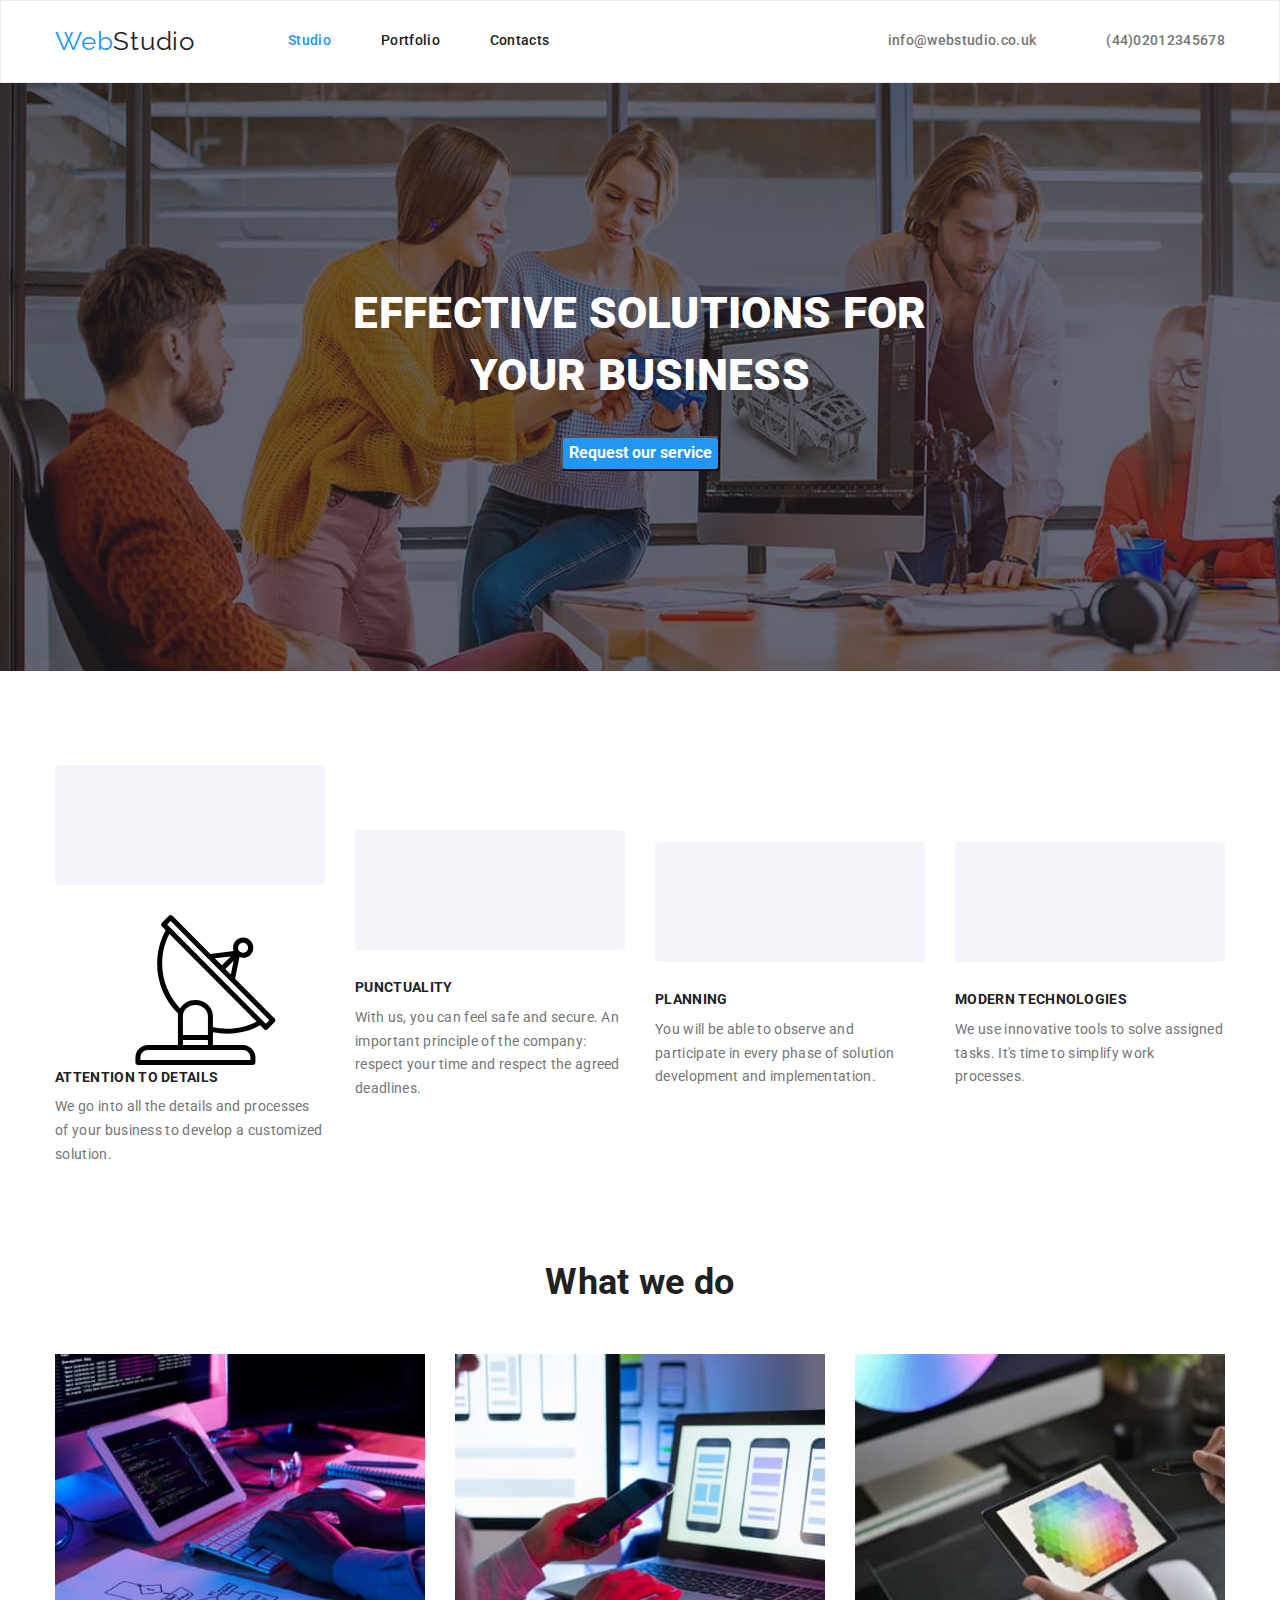
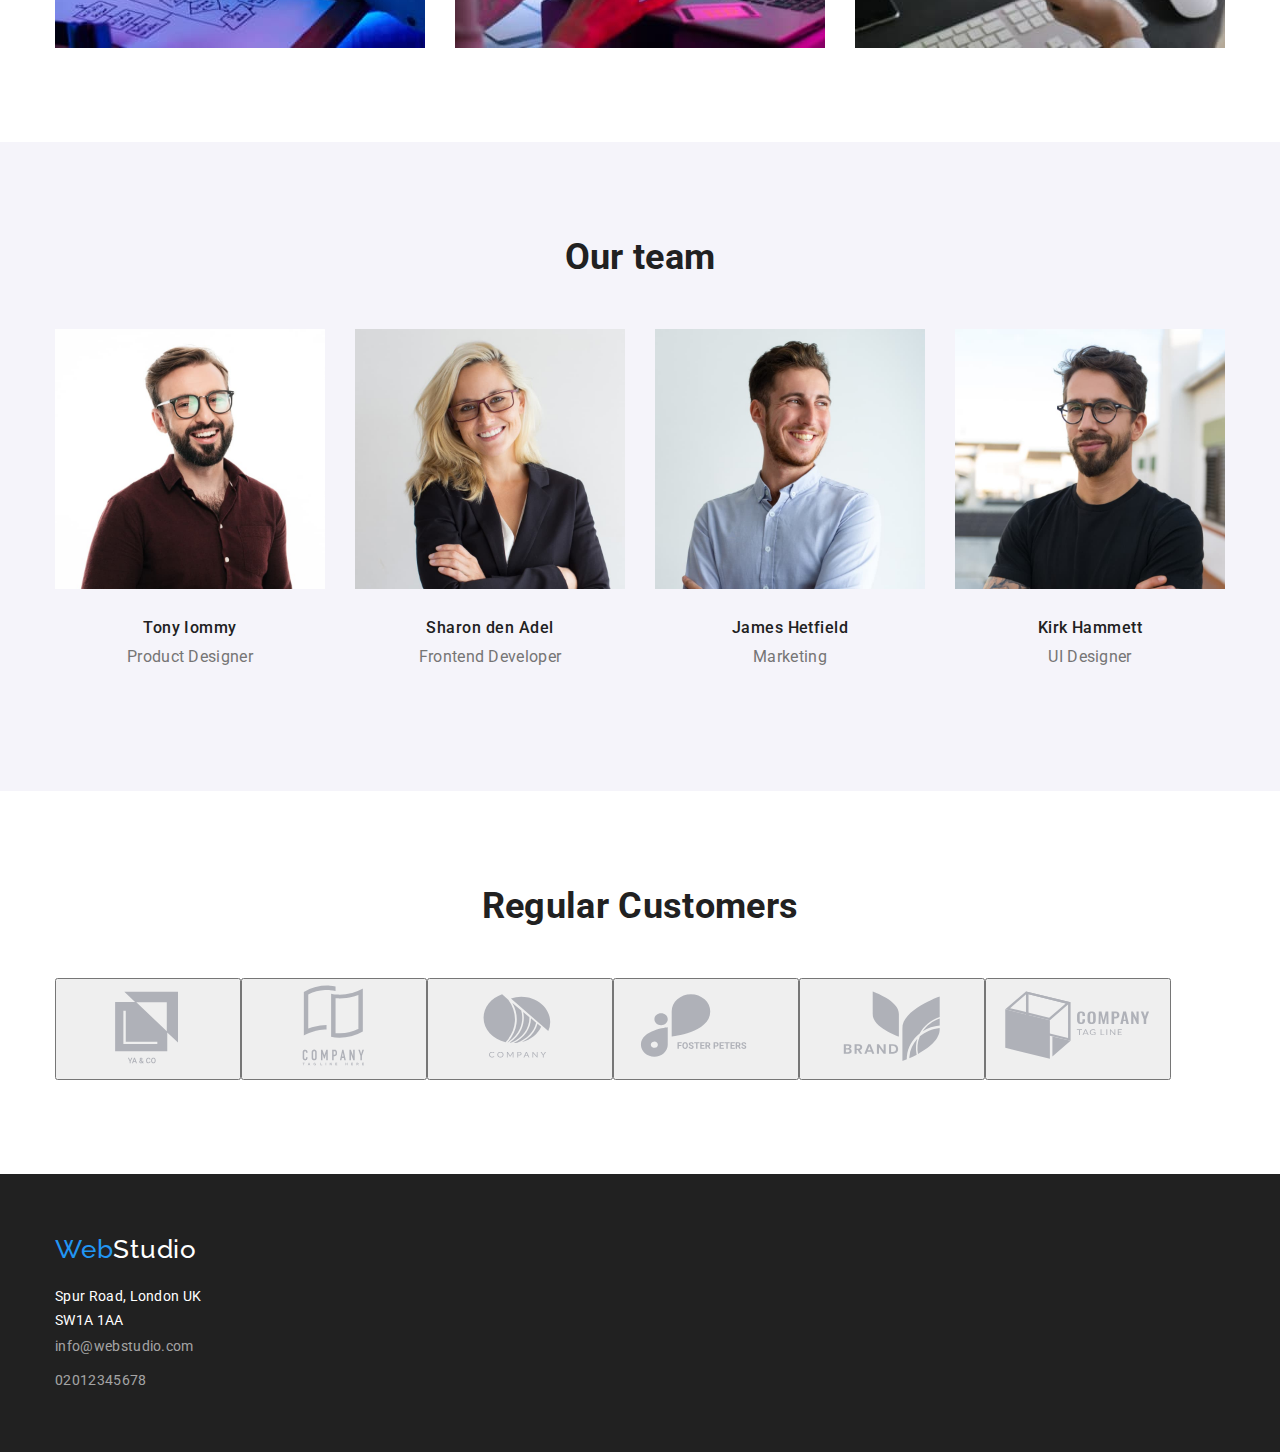
==== index.html @ 14a025af "Element Background" ====
<!DOCTYPE html>
<html lang="en">
  <head>
    <meta charset="UTF-8" />
    <meta http-equiv="X-UA-Compatible" content="IE=edge" />
    <meta name="viewport" content="width=device-width, initial-scale=1.0" />
    <title>WebStudio</title>
    <link rel="preconnect" href="https://fonts.googleapis.com" />
    <link rel="preconnect" href="https://fonts.gstatic.com" crossorigin />
    <link
      href="https://fonts.googleapis.com/css2?family=Raleway:wght@700&family=Roboto:wght@400;500;700;900&display=swap"
      rel="stylesheet"
    />
    <link
      rel="stylesheet"
      href="https://cdnjs.cloudflare.com/ajax/libs/modern-normalize/1.1.0/modern-normalize.min.css"
    />
    <link rel="stylesheet" href="./css/styles.css" />
  </head>
  <body>
    <header class="page-header">
      <div class="container">
        <nav class="continer main-nav">
          <a href="./index.html" class="logo"
            >Web<span class="header">Studio</span></a
          >
          <ul class="site-nav list">
            <li class="item">
              <a href="./index.html" class="link current">Studio</a>
            </li>
            <li class="item">
              <a href="./portfolio.html" class="link">Portfolio</a>
            </li>
            <li class="item"><a href="" class="link">Contacts</a></li>
          </ul>
        </nav>
        <ul class="auth-nav list">
          <li class="item">
            <a href="mailto:info@webstudio.co.uk" class="link email"
              >info@webstudio.co.uk</a
            >
          </li>
          <li class="item">
            <a href="tel:+4402012345678" class="link phone">(44)02012345678</a>
          </li>
        </ul>
      </div>
    </header>
    <main>
      <section class="hero">
        <h1 class="hero-title">EFFECTIVE SOLUTIONS FOR <br />YOUR BUSINESS</h1>
        <button class="button primary">Request our service</button>
      </section>
      <section class="section features">
        <div class="container">
          <h2 hidden class="visually-hidden section-title">Features</h2>
          <ul class="feature-list list">
            <li class="feature-item">
              <svg>
                <use href="./images/symbol-defs.svg#icon-radar"></use>
              </svg>
              <h3 class="section-title-targets">ATTENTION TO DETAILS</h3>
              <p class="text">
                We go into all the details and processes of your business to
                develop a customized solution.
              </p>
            </li>
            <li class="feature-item">
              <h3 class="section-title-targets">PUNCTUALITY</h3>
              <p class="text">
                With us, you can feel safe and secure. An important principle of
                the company: respect your time and respect the agreed deadlines.
              </p>
            </li>
            <li class="feature-item">
              <h3 class="section-title-targets">PLANNING</h3>
              <p class="text">
                You will be able to observe and participate in every phase of
                solution development and implementation.
              </p>
            </li>
            <li class="feature-item">
              <h3 class="section-title-targets">MODERN TECHNOLOGIES</h3>
              <p class="text">
                We use innovative tools to solve assigned tasks. It's time to
                simplify work processes.
              </p>
            </li>
          </ul>
        </div>
      </section>
      <section class="section section-what-we-do">
        <div class="container">
          <h2 class="section-title">What we do</h2>
          <ul class="what-we-do list">
            <li class="flex-element">
              <img src="./images/1.img.jpg" alt="1" width="370" height="294" />
            </li>
            <li class="flex-element">
              <img src="./images/2.img.jpg" alt="2" width="370" height="294" />
            </li>
            <li class="flex-element">
              <img src="./images/3.img.jpg" alt="3" width="370" height="294" />
            </li>
          </ul>
        </div>
      </section>
      <section class="section section-our-team">
        <div class="container">
          <h2 class="section-title">Our team</h2>
          <ul class="our-team list">
            <li class="flex-element">
              <img
                src="./images/Tony.jpg"
                alt="Tony Iommy"
                width="270"
                height="260"
              />
              <div class="our-team-names">
                <h3 class="section-title-team">Tony Iommy</h3>
                <p>Product Designer</p>
              </div>
            </li>
            <li class="flex-element">
              <img
                src="./images/Sharon.jpg"
                alt="Sharon den Adel"
                width="270"
                height="260"
              />
              <div class="our-team-names">
                <h3 class="section-title-team">Sharon den Adel</h3>
                <p>Frontend Developer</p>
              </div>
            </li>
            <li class="flex-element">
              <img
                src="./images/James.jpg"
                alt="James Hetfield"
                width="270"
                height="260"
              />
              <div class="our-team-names">
                <h3 class="section-title-team">James Hetfield</h3>
                <p>Marketing</p>
              </div>
            </li>
            <li class="flex-element">
              <img
                src="./images/Kirk.jpg"
                alt="Kirk Hammett"
                width="270"
                height="260"
              />
              <div class="our-team-names">
                <h3 class="section-title-team">Kirk Hammett</h3>
                <p>UI Designer</p>
              </div>
            </li>
          </ul>
        </div>
      </section>
      <section class="section section-customers">
        <div class="container">
          <h2 class="section-title">Regular Customers</h2>
          <ul class="customers list">
            <li>
              <button class="button-customer">
                <svg class="button-icon">
                  <use href="./images/sprite.svg#icon-Logo1-1"></use>
                </svg>
              </button>
            </li>
            <li>
              <button class="button-customer">
                <svg class="button-icon">
                  <use href="./images/sprite.svg#icon-Logo2-1"></use>
                </svg>
              </button>
            </li>
            <li>
              <button class="button-customer">
                <svg class="button-icon">
                  <use href="./images/sprite.svg#icon-Logo3-1"></use>
                </svg>
              </button>
            </li>
            <li>
              <button class="button-customer">
                <svg class="button-icon">
                  <use href="./images/sprite.svg#icon-Logo4-1"></use>
                </svg>
              </button>
            </li>
            <li>
              <button class="button-customer">
                <svg class="button-icon">
                  <use href="./images/sprite.svg#icon-Logo5-1"></use>
                </svg>
              </button>
            </li>
            <li>
              <button class="button-customer">
                <svg class="button-icon">
                  <use href="./images/sprite.svg#icon-Logo6-1"></use>
                </svg>
              </button>
            </li>
          </ul>
        </div>
      </section>
    </main>
    <footer class="footer">
      <div class="container">
        <a href="./index.html " class="logo"
          >Web<span class="footer-span">Studio</span></a
        >
        <address>
          <p class="footer-text">
            Spur Road, London UK <br />
            SW1A 1AA
          </p>
          <ul class="list">
            <li class="footer-link">
              <a href="mail:info@webstudio.com" class="link"
                >info@webstudio.com</a
              >
            </li>
            <li class="footer-link">
              <a href="tel:+4402012345678" class="link">02012345678</a>
            </li>
          </ul>
        </address>
      </div>
    </footer>
  </body>
</html>
---- css/styles.css ----
/* p color #757575
h color #212121
background: #E5E5E5
white #FFFFFF
blue #2196F3
button color #F5F4FA */ 

:root{
--primary-text-color: #757575;
--section-title-colot: #212121;
--accent-color: #2196F3;
--accent-white-color: #FFFFFF;
}
body {
    background-color: var(--accent-white-color);
    color: var(--primary-text-color);
    
    font-family: Roboto, sans-serif;
    font-size: 16px;
    line-height: 1.18;
    letter-spacing: 0.02em;
}

.list {
    padding: 0;
    margin: 0;
    list-style: none;
}

.container {
    margin-left: auto;
    margin-right: auto;
    padding-left: 15px;
    padding-right: 15px;
    width: 1200px;
}
/*reset*/

h1,
h2,
h3,
p {
    margin: 0px;
}
img {
    display: block;
}

.page-header> .container {
    display: flex;
    align-items: center;
}

    .logo {
    color: var(--accent-color);
    font-family: Raleway, cursive;
    font-size: 26px;
    line-height: 1.19;
    letter-spacing: 0.03em;
    text-decoration: none;
}
.logo .header {
    color: var(--section-title-colot);
        font-family: Raleway, cursive;
        font-size: 26px;
        line-height: 1.19;
        letter-spacing: 0.03em;
        text-decoration: none;
}
.logo .footer {
    color: var(--accent-white-color);
        font-family: Raleway, cursive;
        font-size: 26px;
        line-height: 1.19;
        letter-spacing: 0.03em;
        text-decoration: none;
}
.logo .header:hover,
.logo .header:focus {
    color: var(--accent-color);
 }   
.logo .footer:hover,
.logo .footer:focus {
    color: var(--accent-color);
}

.page-header {
    color: var(--section-title-colot);
    padding-top: 25px;
    padding-bottom: 25px;
    border: 1px solid #ECECEC;
}

.main-nav {
    display: flex;
    align-items: center;
}

/*site-nav*/

.site-nav {
    display: flex;
    margin-left: 93px;
    align-self: center;
}

.link {
    text-decoration: none;
    color: currentColor;
}

.site-nav .item:not(:last-child) {
    margin-right: 50px;
}
.site-nav .link {
    display: block;
    flex-wrap: nowrap;

   color: var(--section-title-colot);
   font-weight: 500;
   font-size: 14px;
   line-height: 1.14;
   text-decoration: none;
}
.site-nav .link:hover,
.site-nav .link:focus {
    color: var(--accent-color);
}
.site-nav .link.current {
    color: var(--accent-color);
    font-weight: 500;
    font-size: 14px;
    line-height: 1.14;
    text-decoration: none;
}
.auth-nav {
    display: flex;
    margin-left: auto;
}
.auth-nav .link{
    display: flex;
    
    color: var(--primary-text-color);
    font-weight: 500;
    font-size: 14px;
    line-height: 1.14;
    text-decoration: none;
}
.auth-nav .item + .item{
    margin-left: 50px;
}
.auth-nav .link:hover,
.auth-nav .link:focus {
    color: var(--accent-color);
}

.email::before {
    content: "";
    width: 16px;
    height: 12px;
    margin-right: 10px;
    background-image: url(../images/envelope\ \(hover\).svg);
}

.phone::before {
    content: "";
    width: 10px;
    height: 16px;
    margin-right: 10px;
    background-image: url(../images/Vector.svg);
}

/*Hero*/
.hero {
    padding-top: 200px;
    padding-bottom: 200px;

    text-align: center;
    color: var(--accent-white-color);
    background-color: var(--section-title-colot);
    text-align: center;

    background-image: linear-gradient(rgba(47, 48, 58, 0.4),
            rgba(47, 48, 58, 0.4)),
        url("../images/hero-bg.jpg");
}

.hero-title {
    padding-bottom: 0px;
    margin-top: 0px;
    margin-bottom: 30px;
    
    font-weight: 900;
    font-size: 44px;
    line-height: 1.4;
}
.text {
    margin-top: 0px;

    font-style: normal;
    font-weight: 400;
    font-size: 14px;
    line-height: 1.7;
}

/*section*/
.visually-hidden {
    position: absolute;
    width: 1px;
    height: 1px;
    margin: -1px;
    border: 0;
    padding: 0;

    white-space: nowrap;
    clip-path: inset(100%);
    clip: rect(0 0 0 0);
    overflow: hidden;
}
.section .features {
    padding-top: 94px 0px;
}
.section-title {
    margin-bottom: 50px;
    text-align: center;

    color:var(--section-title-colot);
    font-weight: 700;
    font-size: 36px;
    line-height: 1.2;
}
.section-our-team {
    padding-top: 94px;
    padding-bottom: 94px;
    background: #F5F4FA;
}
.feature-list {
    display: flex;
    align-items: center;
    padding-top: 94px;
    padding-bottom: 94px;
    gap: 30px;
}
.feature-item {
    width: 270px;
}
.feature-item::before {
    display: block;
    content: "";
    height: 120px;
    border-radius: 4px;
    margin-bottom: 30px;
    background: #F5F4FA;
    background-size: contain;
    background-repeat: no-repeat;
    background-position: center;
}
.section-what-we-do {
    padding-bottom: 94px;
}
.what-we-do {
    display: flex;
    justify-content: center;
    margin: -15px;
}
.our-team {
    display: flex;
    justify-content: center;
    margin: -15px;
}
.our-team-names {
    padding-top: 30px;
    padding-bottom: 30px;
    text-align: center;
}

.button {
    border-radius: 4px;
    display: inline-block;

    color: var(--section-title-colot);
    background-color: var(--accent-white-color);
    font-weight: 700;
    font-size: 36px;
    line-height: 1.16;
    text-align: center;
    
}
.button.primary {
    color: var(--accent-white-color);
    background-color: var(--accent-color);
    font-weight: 700;
    font-size: 16px;
    line-height: 1.8;
    text-align: center;
    font-family: inherit;

}
.button.secondary {
    margin-right: 8px;
    padding: 2px 26px;
   
    color: var(--section-title-colot);
    background-color: var(--accent-white-color);
    font-family: inherit;
    font-weight: 500;
    font-size: 16px;
    line-height: 1.5;
    text-align: center;
}
.section-customers {
    margin-top: 94px;
    padding-bottom: 94px;
}
.customers {
    display: flex; 
    border-radius: 4px; 
}
.button-customers {
    padding: 0px;
    border: 1px solid #AFB1B8;
    border-radius: 4px;
}
.button-icon {
    width: 170px;
    height: 92px;
}
.section-works {
    margin-bottom: 94px;
}
.section-title-targets {
    margin-top: 0px;
    margin-bottom: 9.41px;

    color: var(--section-title-colot);
    font-weight: 700;
    font-size: 14px;
    line-height: 1.14;
    }
.section-title-team {
    margin-bottom:10px;
    color: var(--section-title-colot);
    font-weight: 500;
    font-size: 16px;
    line-height: 1.18;
    letter-spacing: 0.03em;
}
.section-title-team p {
    margin-top: 10px;
    margin-bottom: 30px;

}
.section-title-portfolio {
    color: var(--section-title-colot);
    font-weight: 700;
    font-size: 18px;
    line-height: 2;
}

.section-portfolio {
    padding-top: 94px;
    padding-bottom: 94px;
}
.portfolio-nav {
    display: flex;
    justify-content: center;
    margin-bottom: 50px;
}
.portfolio-nav .list {
    margin-bottom: 50px;
}
.portfolio-works {
    display: flex;
    flex-wrap: wrap;
}
.portfolio-text {
    padding: 20px 26px;
    border-right: 1px;
    border-bottom: 1px;
    border-left: 1px;
}
.flex-element {
   margin: 15px;}

.portfolio-works {
    margin: -15px;
}

.footer {
   padding-top: 60px;
   padding-bottom: 60px;
    background-color: var(--section-title-colot);
    font-weight: 500;
    font-size: 14px;
    line-height: 1.7;
    text-decoration: none;
}
.footer .logo {
    display: block;
    margin-bottom: 20px;
}
.footer .link {
    color: rgba(255, 255, 255, 0.6);;
    text-decoration: none;
}
.footer .link:hover,
.footer .link:focus {
    color: var(--accent-color);
}
.footer-span {
    color: var(--accent-white-color);
}
.footer-text {
    margin-bottom: 2px;
    color: var(--accent-white-color);
    font-style: normal;
    font-weight: 400;
    font-size: 14px;
    line-height: 1.7;
    text-decoration: none;
}
.footer address {
    color: rgba(255, 255, 255, 0.6);
    font-style: normal;
    font-weight: 400;
    font-size: 14px;
    line-height: 1.7;
    text-decoration: none;
}
.footer-link:not(:last-child) {
padding-bottom: 10px;
}
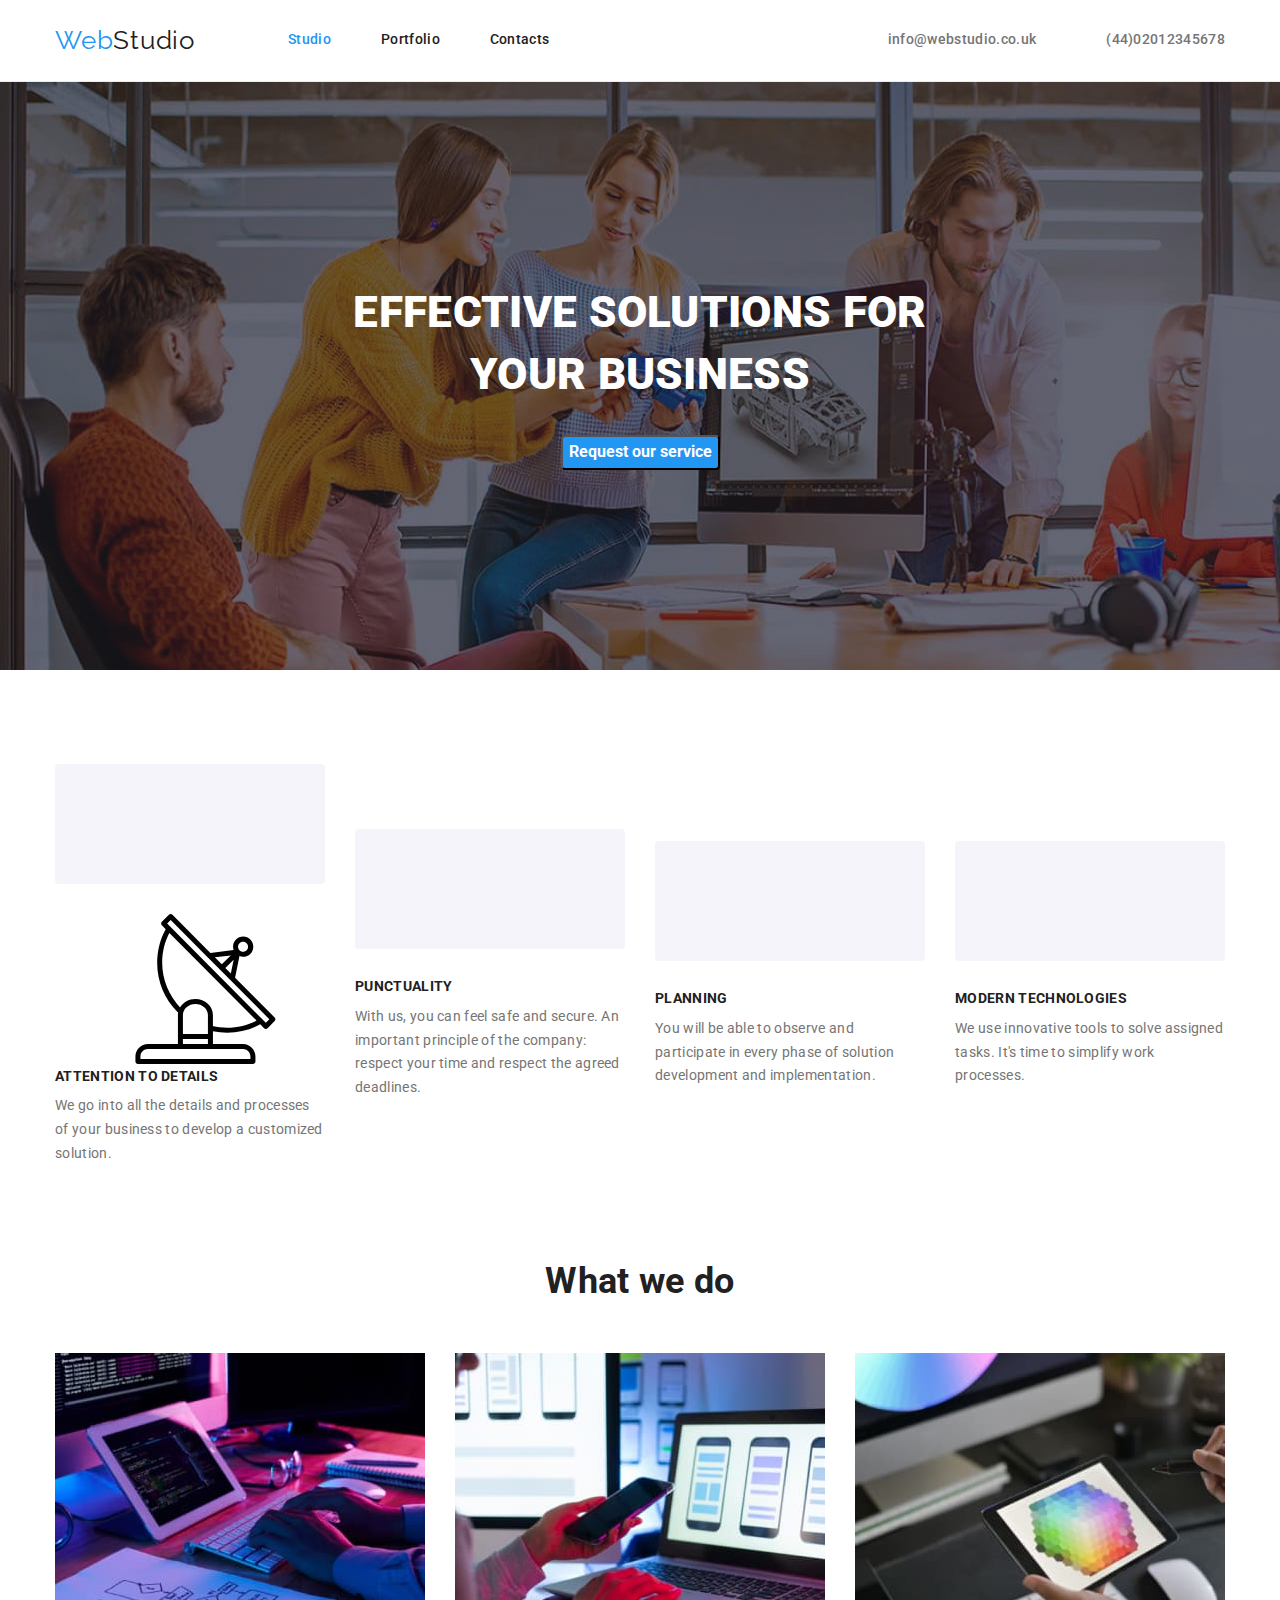
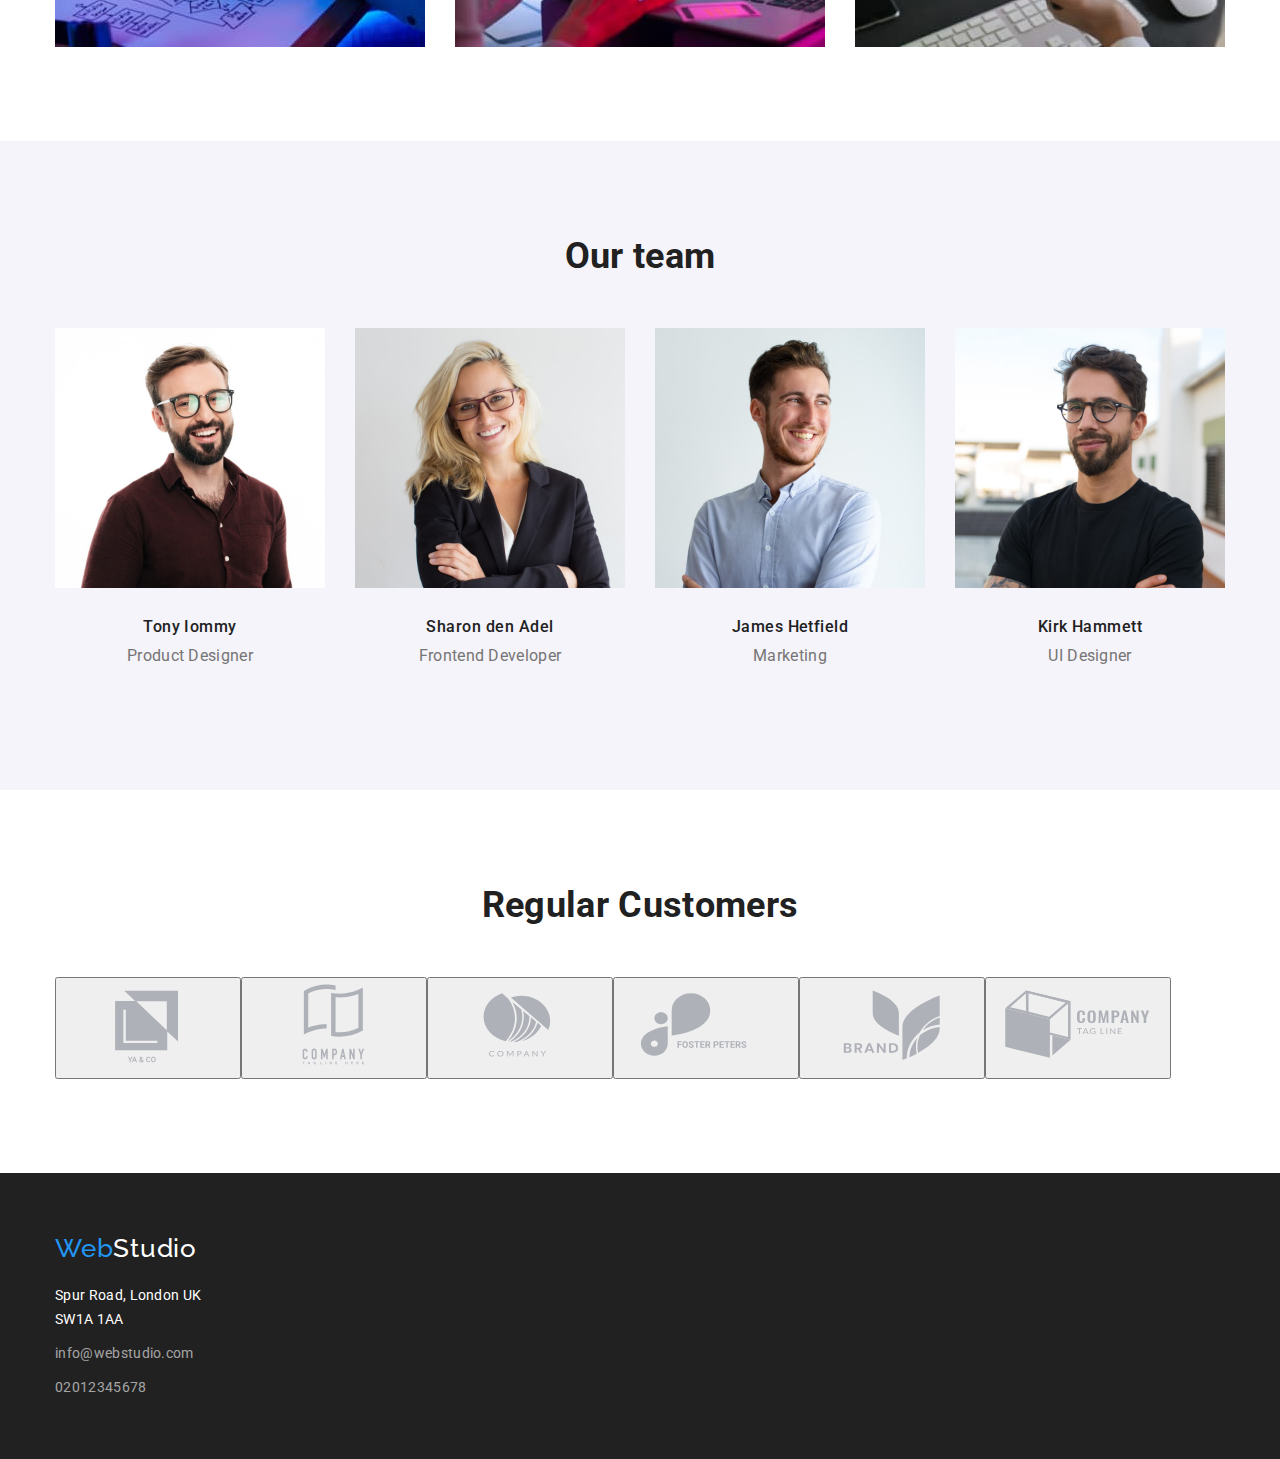
==== commit 34ca0dfc: "update" ====
--- a/index.html
+++ b/index.html
@@ -51,7 +51,7 @@
         <h1 class="hero-title">EFFECTIVE SOLUTIONS FOR <br />YOUR BUSINESS</h1>
         <button class="button primary">Request our service</button>
       </section>
-      <section class="section features">
+      <section class="section section-features">
         <div class="container">
           <h2 hidden class="visually-hidden section-title">Features</h2>
           <ul class="feature-list list">
--- a/css/styles.css
+++ b/css/styles.css
@@ -88,7 +88,7 @@
     color: var(--section-title-colot);
     padding-top: 25px;
     padding-bottom: 25px;
-    border: 1px solid #ECECEC;
+    border-bottom: 1px solid #ECECEC;
 }
 
 .main-nav {
@@ -217,8 +217,9 @@
     clip: rect(0 0 0 0);
     overflow: hidden;
 }
-.section .features {
-    padding-top: 94px 0px;
+.section-features {
+    padding-top: 94px;
+    padding-bottom: 94px;
 }
 .section-title {
     margin-bottom: 50px;
@@ -237,8 +238,6 @@
 .feature-list {
     display: flex;
     align-items: center;
-    padding-top: 94px;
-    padding-bottom: 94px;
     gap: 30px;
 }
 .feature-item {
@@ -297,17 +296,19 @@
 
 }
 .button.secondary {
-    margin-right: 8px;
     padding: 2px 26px;
-   
     color: var(--section-title-colot);
     background-color: var(--accent-white-color);
+    border-radius: 4px;
     font-family: inherit;
     font-weight: 500;
     font-size: 16px;
     line-height: 1.5;
     text-align: center;
 }
+.portfolio-buttins {
+    margin-right: 8px;
+}
 .section-customers {
     margin-top: 94px;
     padding-bottom: 94px;
@@ -351,6 +352,7 @@
 
 }
 .section-title-portfolio {
+    margin-bottom: 4px;
     color: var(--section-title-colot);
     font-weight: 700;
     font-size: 18px;
@@ -375,9 +377,9 @@
 }
 .portfolio-text {
     padding: 20px 26px;
-    border-right: 1px;
-    border-bottom: 1px;
-    border-left: 1px;
+    border-right: 1px solid #EEEEEE;
+    border-bottom: 1px solid #EEEEEE;
+    border-left: 1px solid #EEEEEE;
 }
 .flex-element {
    margin: 15px;}
@@ -411,7 +413,7 @@
     color: var(--accent-white-color);
 }
 .footer-text {
-    margin-bottom: 2px;
+    margin-bottom: 10px;
     color: var(--accent-white-color);
     font-style: normal;
     font-weight: 400;
@@ -428,5 +430,5 @@
     text-decoration: none;
 }
 .footer-link:not(:last-child) {
-padding-bottom: 10px;
+margin-bottom: 10px;
 }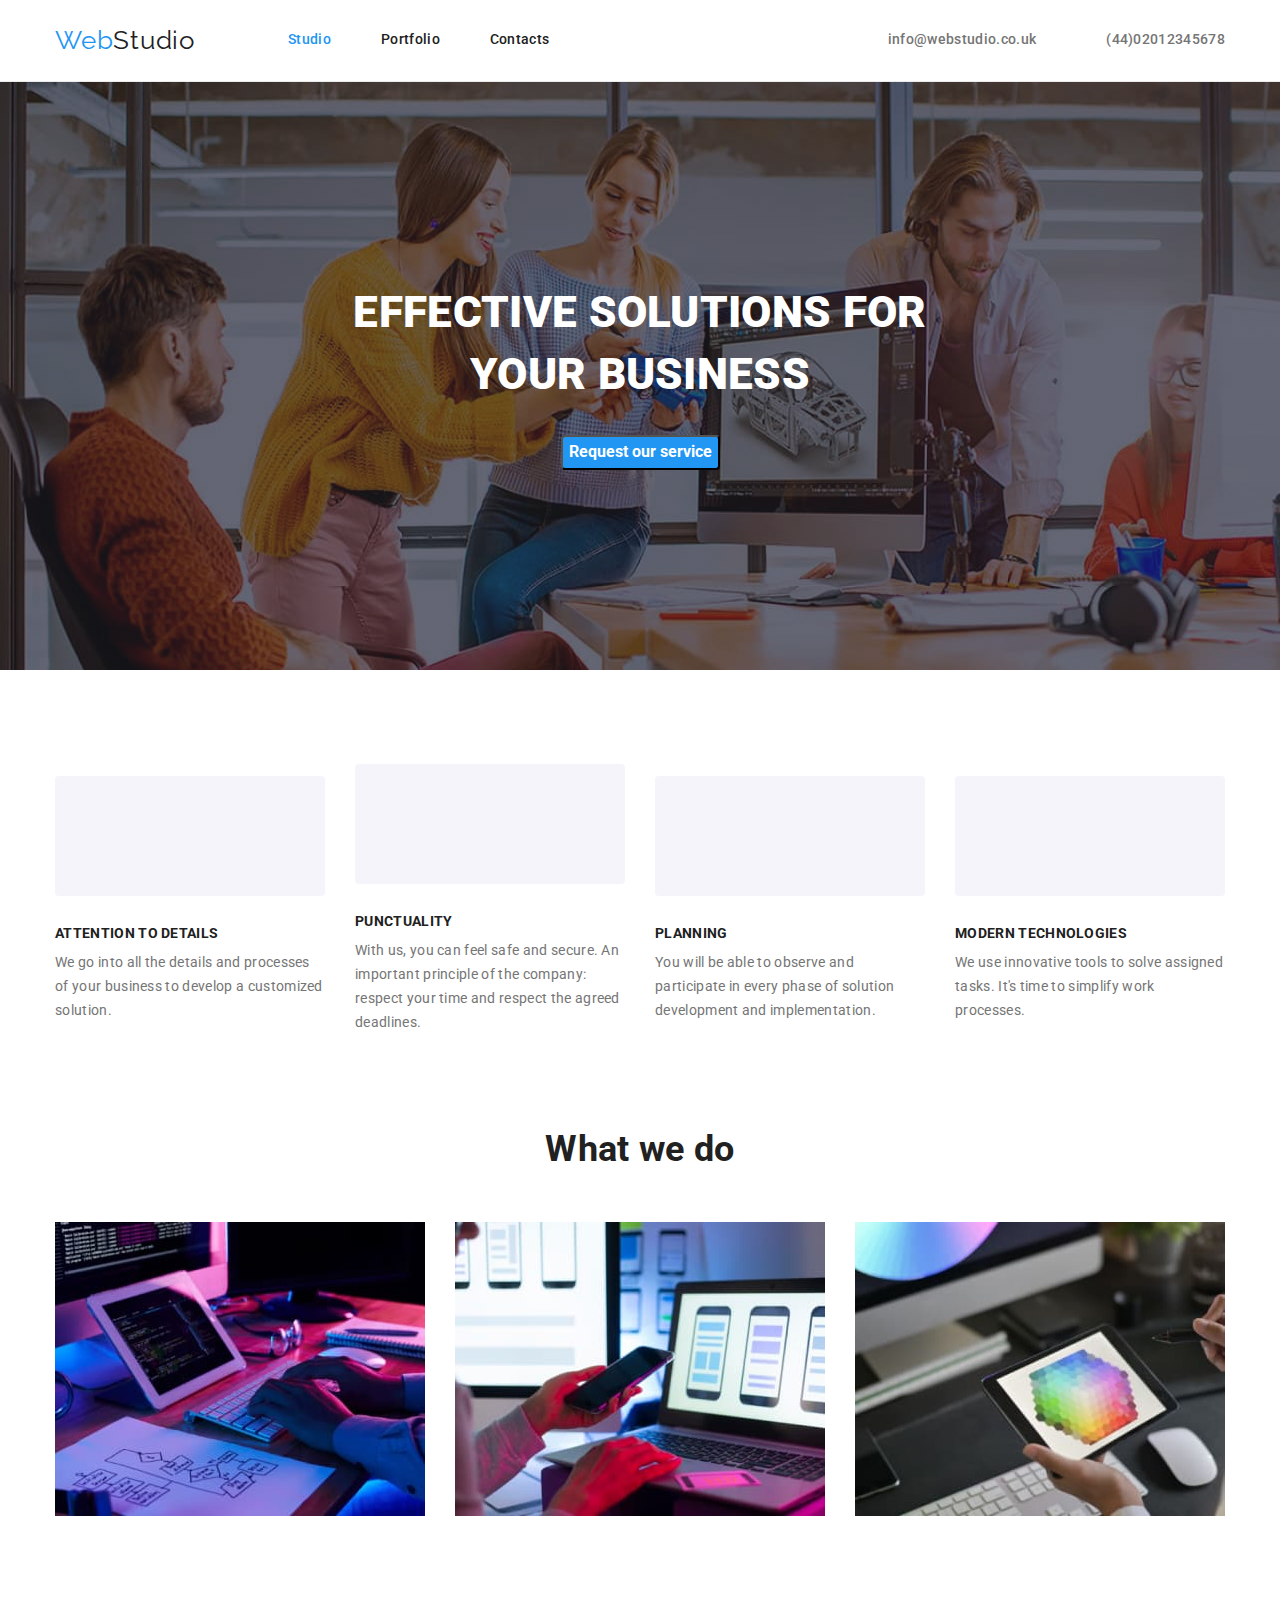
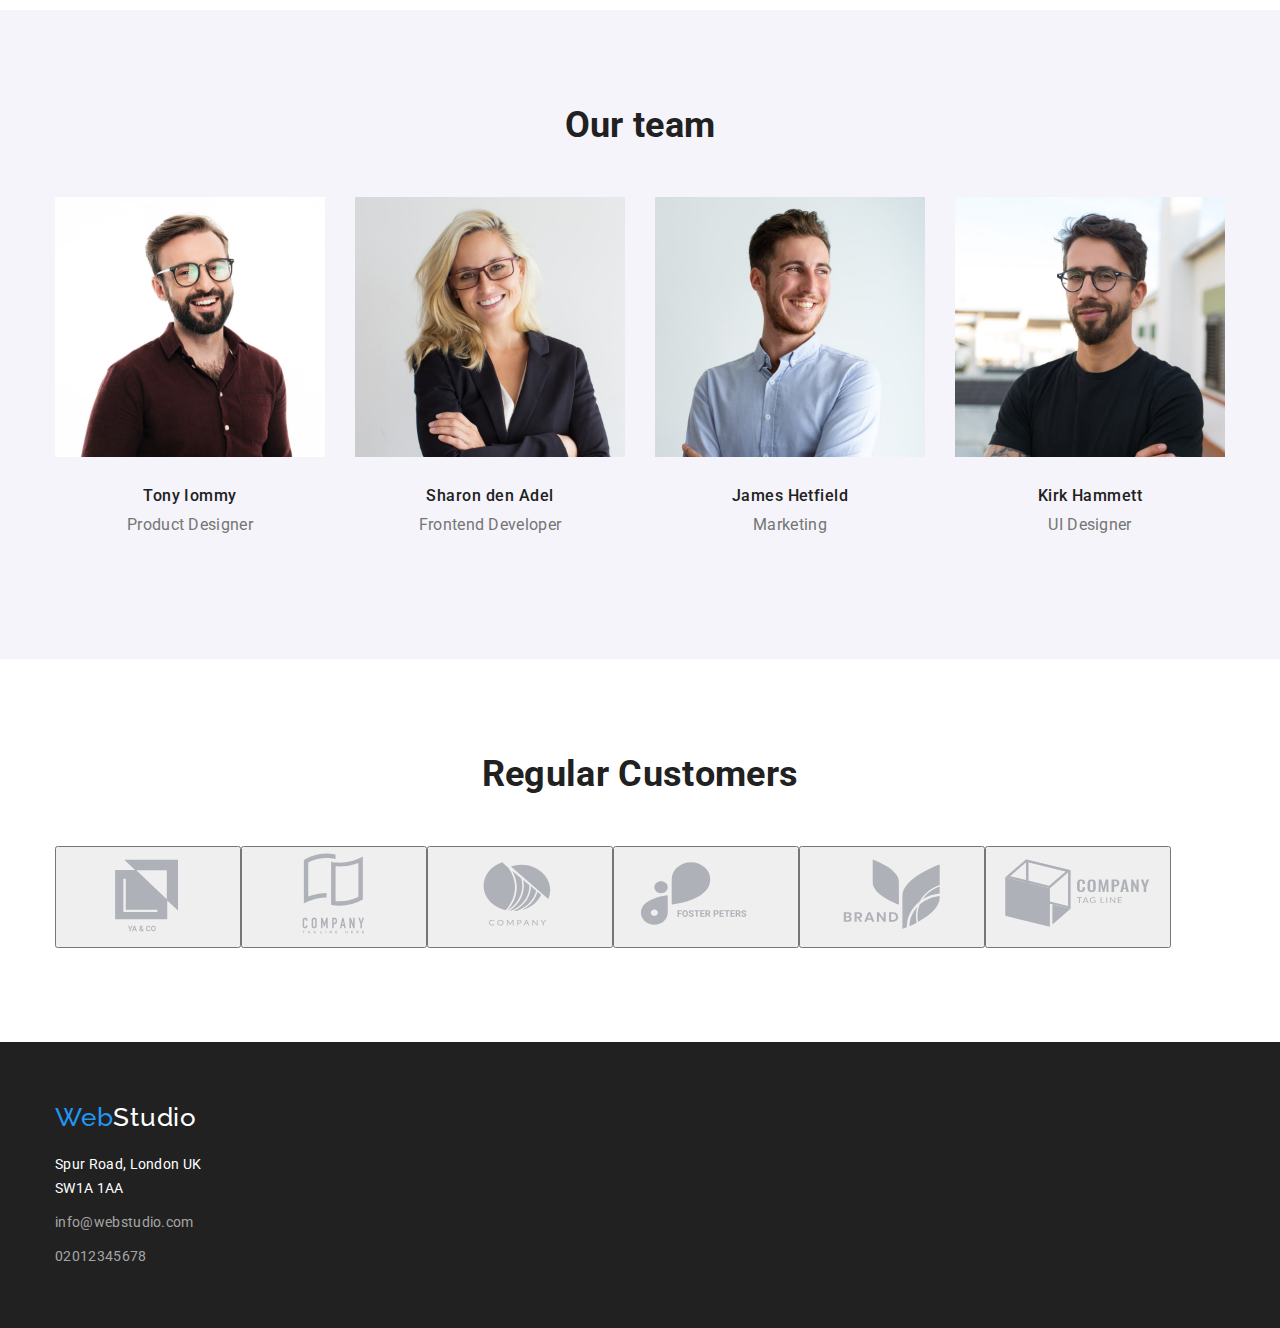
==== commit 7bfd9caf: "update" ====
--- a/index.html
+++ b/index.html
@@ -56,9 +56,6 @@
           <h2 hidden class="visually-hidden section-title">Features</h2>
           <ul class="feature-list list">
             <li class="feature-item">
-              <svg>
-                <use href="./images/symbol-defs.svg#icon-radar"></use>
-              </svg>
               <h3 class="section-title-targets">ATTENTION TO DETAILS</h3>
               <p class="text">
                 We go into all the details and processes of your business to
--- a/css/styles.css
+++ b/css/styles.css
@@ -306,7 +306,7 @@
     line-height: 1.5;
     text-align: center;
 }
-.portfolio-buttins {
+.portfolio-buttons {
     margin-right: 8px;
 }
 .section-customers {
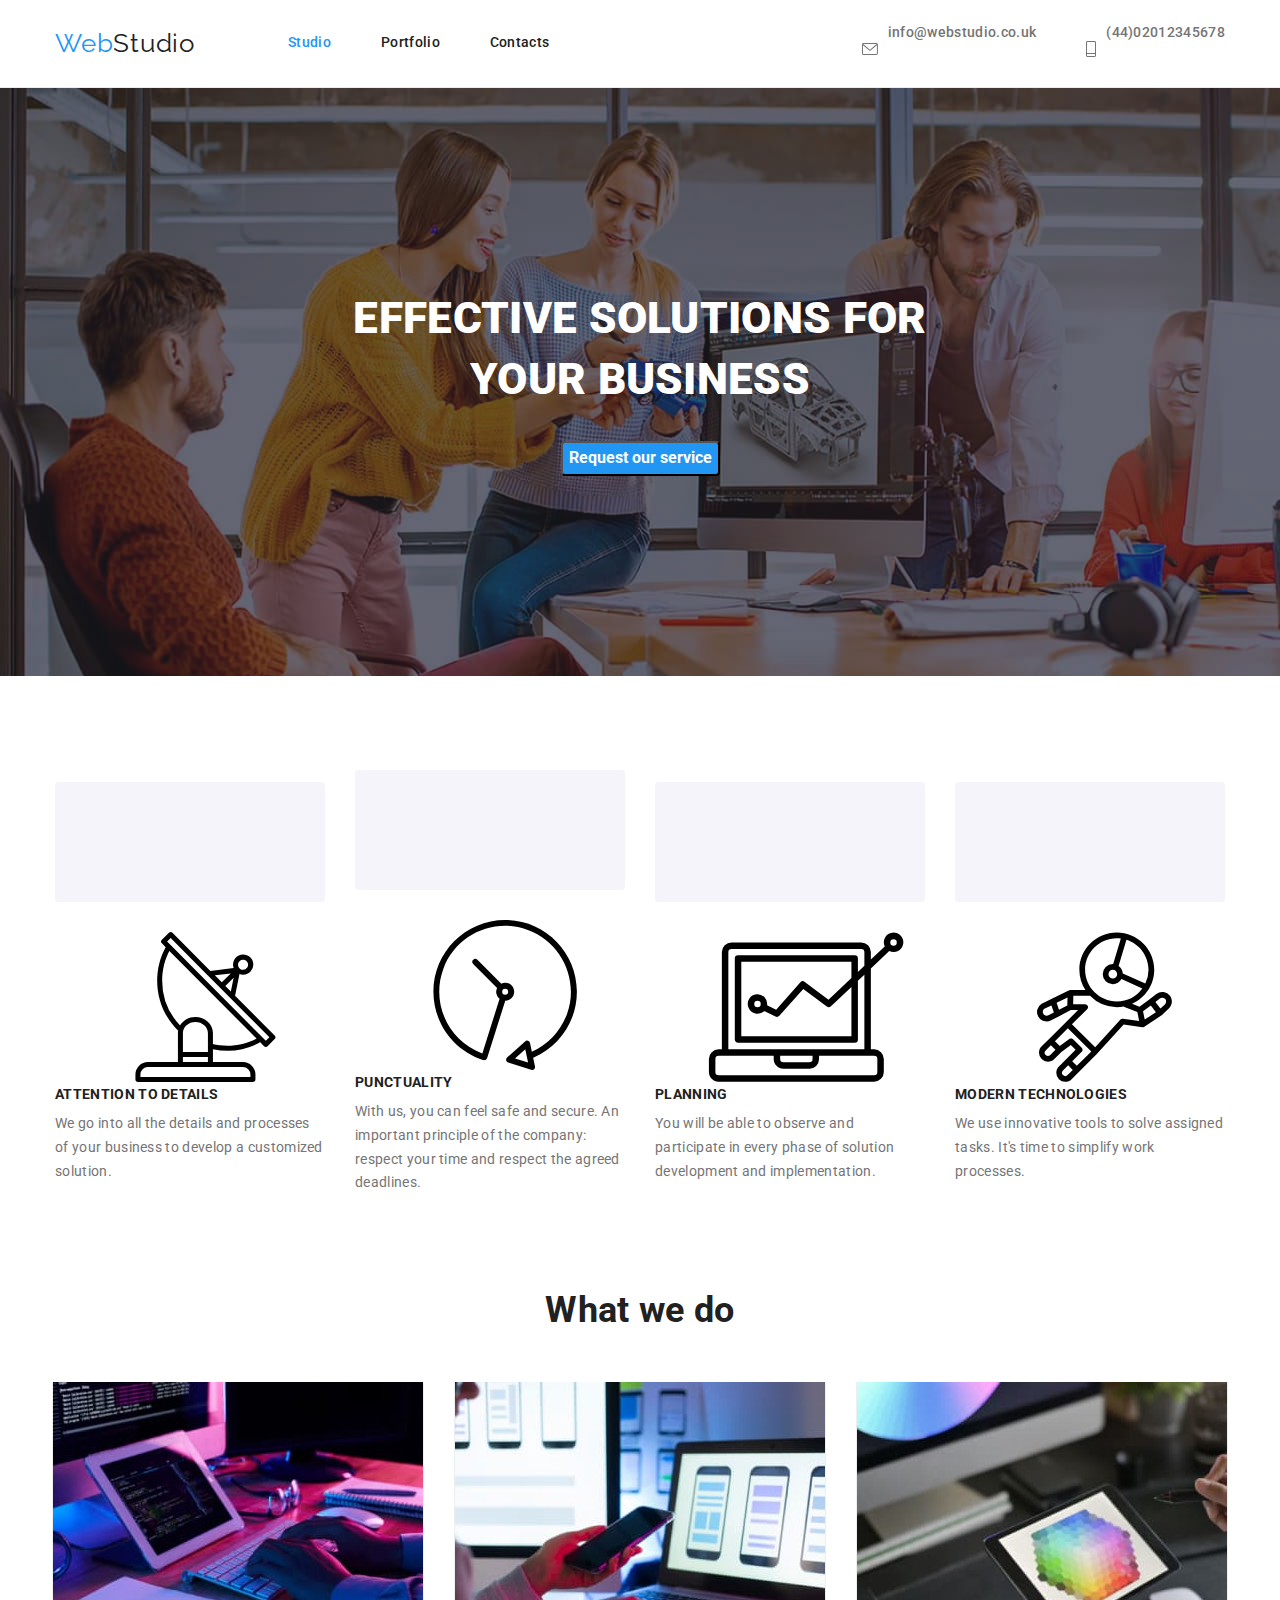
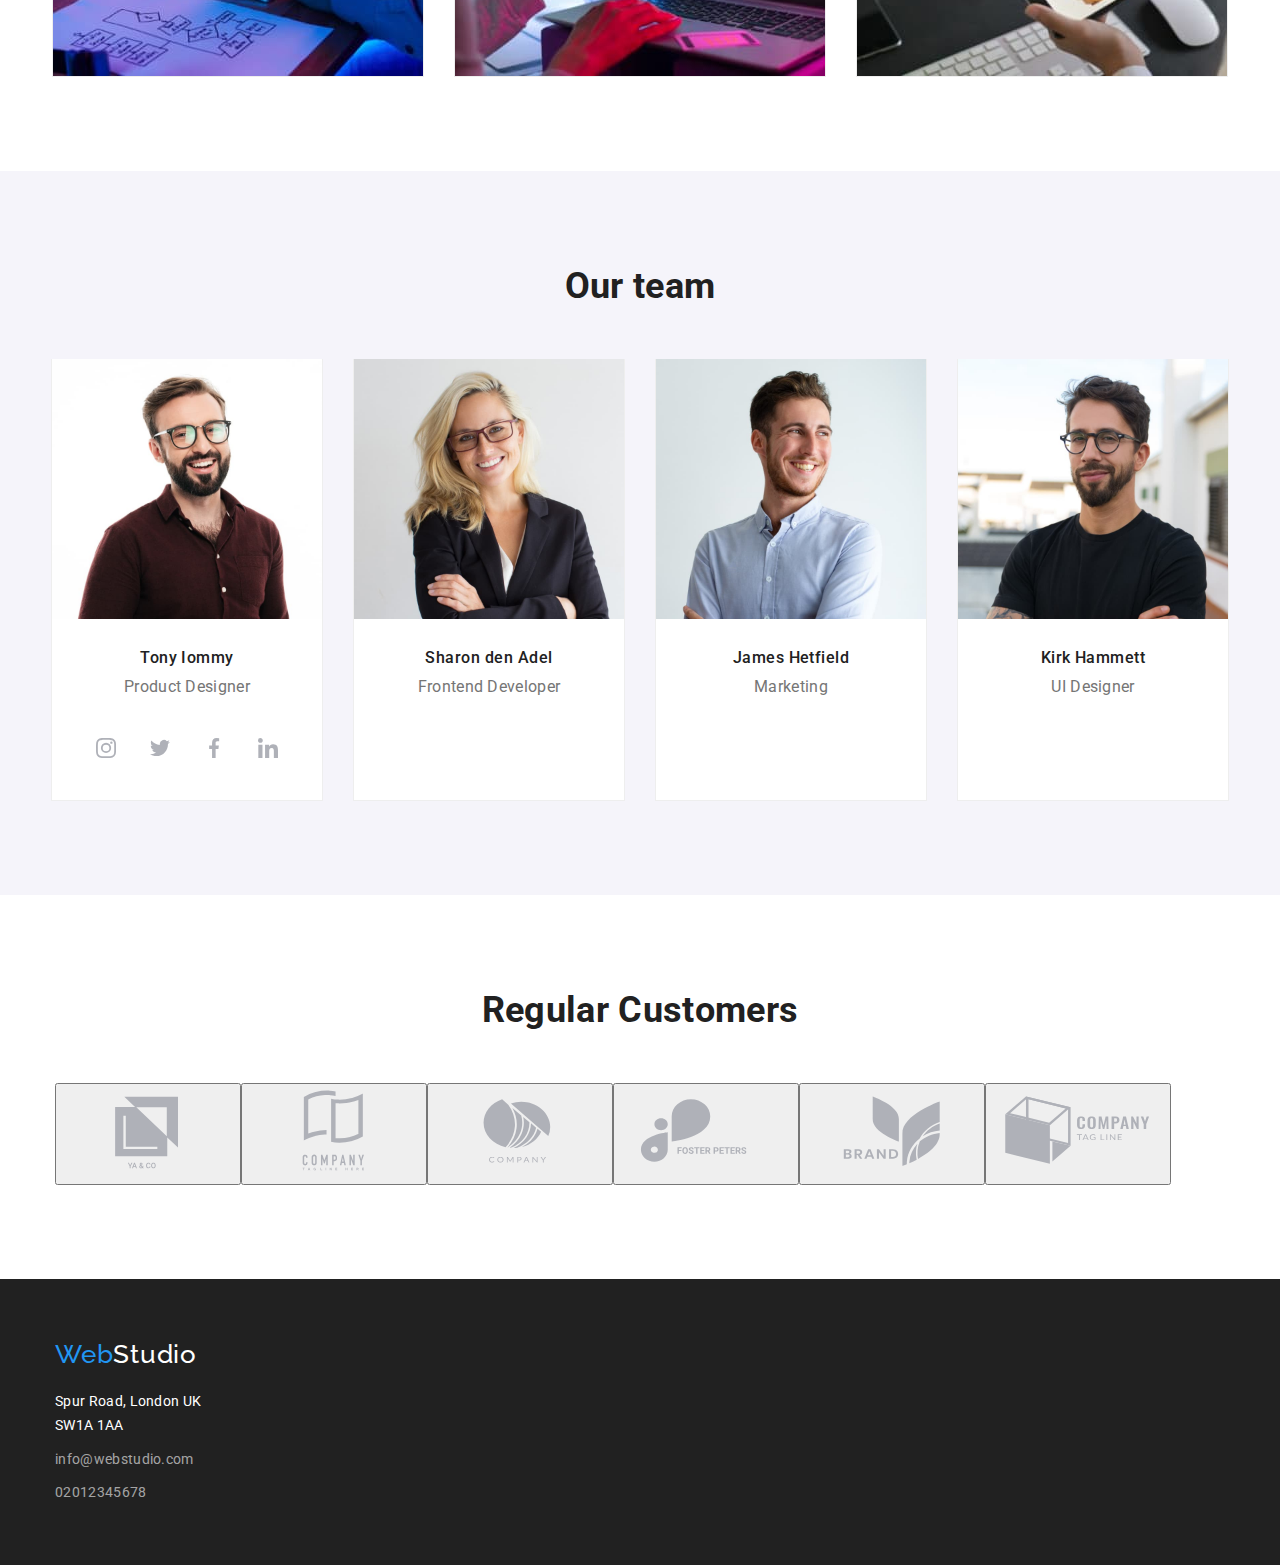
==== commit 4047860b: "SVG update" ====
--- a/index.html
+++ b/index.html
@@ -39,9 +39,15 @@
             <a href="mailto:info@webstudio.co.uk" class="link email"
               >info@webstudio.co.uk</a
             >
+            <svg class="socials-icom" width="16" height="12">
+              <use href="./images/icons.svg#icon-envelope-1"></use>
+            </svg>
           </li>
           <li class="item">
             <a href="tel:+4402012345678" class="link phone">(44)02012345678</a>
+            <svg class="socials-icon" width="10" height="16">
+              <use href="./images/icons.svg#icon-Phone-1"></use>
+            </svg>
           </li>
         </ul>
       </div>
@@ -56,6 +62,11 @@
           <h2 hidden class="visually-hidden section-title">Features</h2>
           <ul class="feature-list list">
             <li class="feature-item">
+              <div>
+                <svg>
+                  <use href="./images/icons.svg#icon-Radar-1"></use>
+                </svg>
+              </div>
               <h3 class="section-title-targets">ATTENTION TO DETAILS</h3>
               <p class="text">
                 We go into all the details and processes of your business to
@@ -63,6 +74,11 @@
               </p>
             </li>
             <li class="feature-item">
+              <div>
+                <svg>
+                  <use href="./images/icons.svg#icon-Watch-1"></use>
+                </svg>
+              </div>
               <h3 class="section-title-targets">PUNCTUALITY</h3>
               <p class="text">
                 With us, you can feel safe and secure. An important principle of
@@ -70,6 +86,11 @@
               </p>
             </li>
             <li class="feature-item">
+              <div>
+                <svg>
+                  <use href="./images/icons.svg#icon-Laptop-1"></use>
+                </svg>
+              </div>
               <h3 class="section-title-targets">PLANNING</h3>
               <p class="text">
                 You will be able to observe and participate in every phase of
@@ -77,6 +98,11 @@
               </p>
             </li>
             <li class="feature-item">
+              <div>
+                <svg>
+                  <use href="./images/icons.svg#icon-Spaceman-1"></use>
+                </svg>
+              </div>
               <h3 class="section-title-targets">MODERN TECHNOLOGIES</h3>
               <p class="text">
                 We use innovative tools to solve assigned tasks. It's time to
@@ -116,6 +142,60 @@
               <div class="our-team-names">
                 <h3 class="section-title-team">Tony Iommy</h3>
                 <p>Product Designer</p>
+                <ul class="socials list">
+                  <li class="socials-item">
+                    <a
+                      class="socials-link link"
+                      href="https://instagram.com"
+                      target="_blank"
+                      rel="noopener noreferrer"
+                      aria-label="instagram"
+                    >
+                      <svg class="socials-icon" width="20" height="20">
+                        <use href="./images/icons.svg#icon-instagram-2-1"></use>
+                      </svg>
+                    </a>
+                  </li>
+                  <li class="socials-item">
+                    <a
+                      class="socials-link link"
+                      href="https://twiter.com"
+                      target="_blank"
+                      rel="noopener noreferrer"
+                      aria-label="twiter"
+                    >
+                      <svg class="socials-icon" width="20" height="20">
+                        <use href="./images/icons.svg#icon-twitter-1-1"></use>
+                      </svg>
+                    </a>
+                  </li>
+                  <li class="socials-item">
+                    <a
+                      class="socials-link link"
+                      href="https://facebook.com"
+                      target="_blank"
+                      rel="noopener noreferrer"
+                      aria-label="facebook"
+                    >
+                      <svg class="socials-icon" width="20" height="20">
+                        <use href="./images/icons.svg#icon-facebook-1-1"></use>
+                      </svg>
+                    </a>
+                  </li>
+                  <li class="socials-item">
+                    <a
+                      class="socials-link link"
+                      href="https://linkedin.com"
+                      target="_blank"
+                      rel="noopener noreferrer"
+                      aria-label="linkedin"
+                    >
+                      <svg class="socials-icon" width="20" height="20">
+                        <use href="./images/icons.svg#icon-linkedin-1-1"></use>
+                      </svg>
+                    </a>
+                  </li>
+                </ul>
               </div>
             </li>
             <li class="flex-element">
@@ -164,42 +244,42 @@
             <li>
               <button class="button-customer">
                 <svg class="button-icon">
-                  <use href="./images/sprite.svg#icon-Logo1-1"></use>
-                </svg>
-              </button>
-            </li>
-            <li>
-              <button class="button-customer">
-                <svg class="button-icon">
-                  <use href="./images/sprite.svg#icon-Logo2-1"></use>
-                </svg>
-              </button>
-            </li>
-            <li>
-              <button class="button-customer">
-                <svg class="button-icon">
-                  <use href="./images/sprite.svg#icon-Logo3-1"></use>
-                </svg>
-              </button>
-            </li>
-            <li>
-              <button class="button-customer">
-                <svg class="button-icon">
-                  <use href="./images/sprite.svg#icon-Logo4-1"></use>
-                </svg>
-              </button>
-            </li>
-            <li>
-              <button class="button-customer">
-                <svg class="button-icon">
-                  <use href="./images/sprite.svg#icon-Logo5-1"></use>
-                </svg>
-              </button>
-            </li>
-            <li>
-              <button class="button-customer">
-                <svg class="button-icon">
-                  <use href="./images/sprite.svg#icon-Logo6-1"></use>
+                  <use href="./images/icons.svg#icon-Logo1-1"></use>
+                </svg>
+              </button>
+            </li>
+            <li>
+              <button class="button-customer">
+                <svg class="button-icon">
+                  <use href="./images/icons.svg#icon-Logo2-1"></use>
+                </svg>
+              </button>
+            </li>
+            <li>
+              <button class="button-customer">
+                <svg class="button-icon">
+                  <use href="./images/icons.svg#icon-Logo3-1"></use>
+                </svg>
+              </button>
+            </li>
+            <li>
+              <button class="button-customer">
+                <svg class="button-icon">
+                  <use href="./images/icons.svg#icon-Logo4-1"></use>
+                </svg>
+              </button>
+            </li>
+            <li>
+              <button class="button-customer">
+                <svg class="button-icon">
+                  <use href="./images/icons.svg#icon-Logo5-1"></use>
+                </svg>
+              </button>
+            </li>
+            <li>
+              <button class="button-customer">
+                <svg class="button-icon">
+                  <use href="./images/icons.svg#icon-Logo6-1"></use>
                 </svg>
               </button>
             </li>
--- a/css/styles.css
+++ b/css/styles.css
@@ -169,7 +169,11 @@
     margin-right: 10px;
     background-image: url(../images/Vector.svg);
 }
-
+.contacts-link {
+    display: flex;
+    align-items: baseline;
+    
+}
 /*Hero*/
 .hero {
     padding-top: 200px;
@@ -266,13 +270,40 @@
     display: flex;
     justify-content: center;
     margin: -15px;
+    
 }
 .our-team-names {
     padding-top: 30px;
     padding-bottom: 30px;
     text-align: center;
-}
-
+    
+}
+.our-team-names p {
+    margin-bottom: 30px;
+}
+.socials {
+    display: flex;
+    justify-content:center;
+    gap: 10px;
+}
+.socials-link {
+    display: flex;
+    align-items: center;
+    justify-content: center;
+    width: 44px;
+    height: 44px;
+    color: #AFB1B8;
+    background-color: var(--accent-white-color);
+    border-radius: 50%;
+}
+.socials-icon:hover,
+.socials-icon:focus {
+    fill: var(--accent-white-color);
+    background-color: var(--accent-color);
+}
+.socials-icon{
+    color: currentColor;
+}
 .button {
     border-radius: 4px;
     display: inline-block;
@@ -382,8 +413,12 @@
     border-left: 1px solid #EEEEEE;
 }
 .flex-element {
-   margin: 15px;}
-
+   margin: 15px;
+   border-right: 1px solid #EEEEEE;
+   border-bottom: 1px solid #EEEEEE;
+   border-left: 1px solid #EEEEEE;
+   background-color: var(--accent-white-color);
+}
 .portfolio-works {
     margin: -15px;
 }
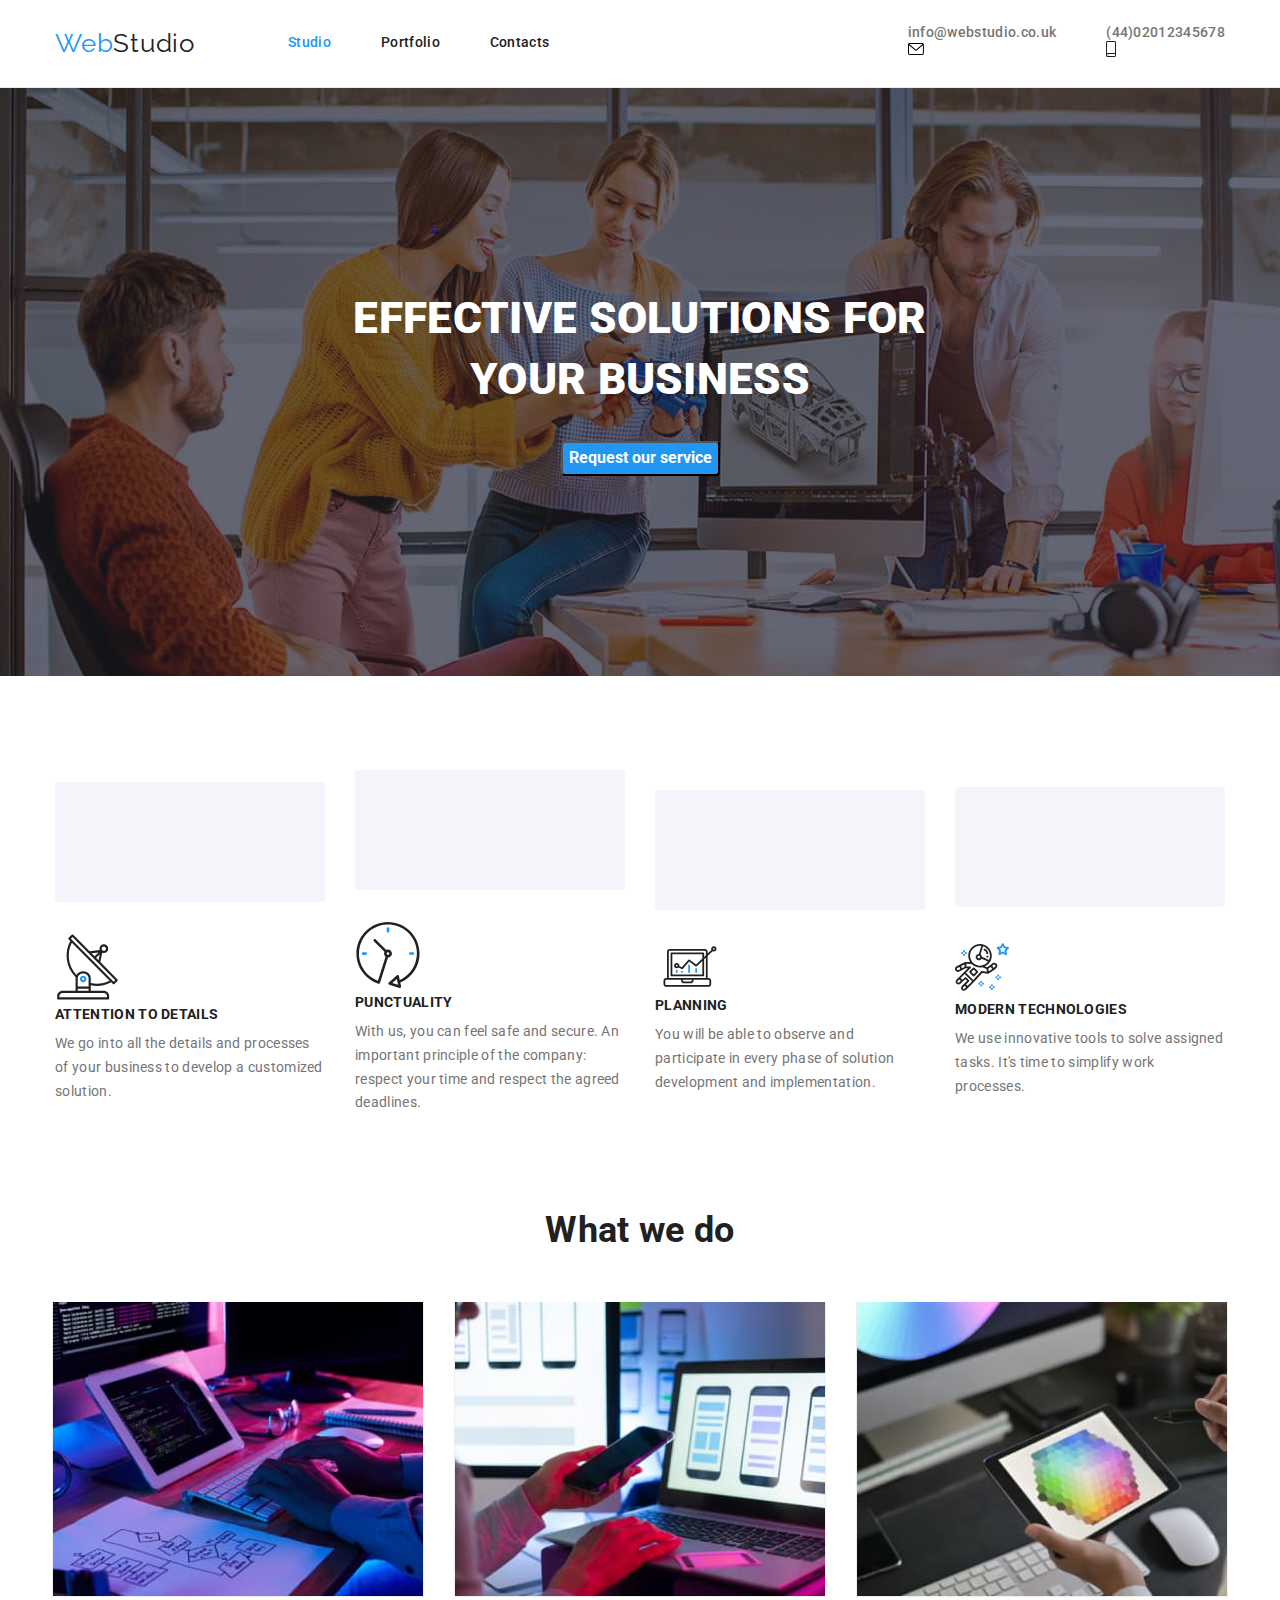
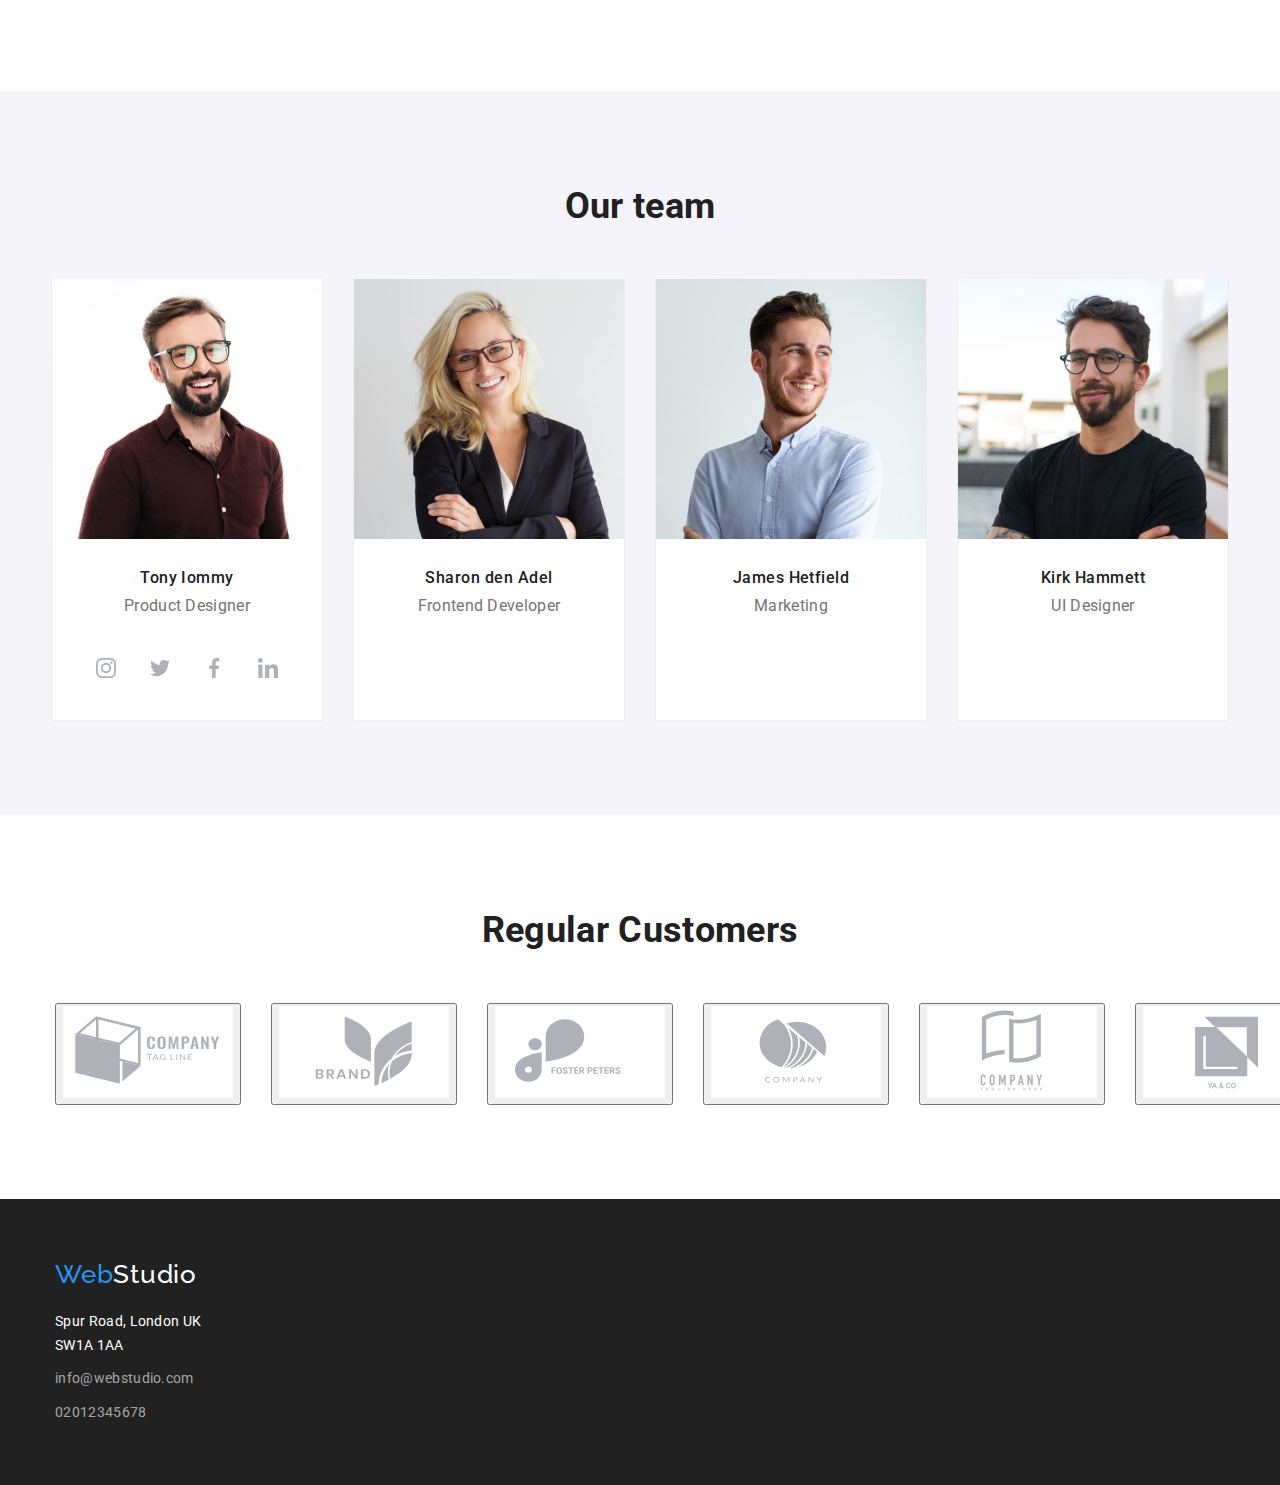
==== commit 831f388d: "socials links" ====
--- a/index.html
+++ b/index.html
@@ -36,17 +36,17 @@
         </nav>
         <ul class="auth-nav list">
           <li class="item">
-            <a href="mailto:info@webstudio.co.uk" class="link email"
+            <a href="mailto:info@webstudio.co.uk" class="link"
               >info@webstudio.co.uk</a
             >
             <svg class="socials-icom" width="16" height="12">
-              <use href="./images/icons.svg#icon-envelope-1"></use>
+              <use href="./images/icons.svg#icon-envelope"></use>
             </svg>
           </li>
           <li class="item">
-            <a href="tel:+4402012345678" class="link phone">(44)02012345678</a>
+            <a href="tel:+4402012345678" class="link">(44)02012345678</a>
             <svg class="socials-icon" width="10" height="16">
-              <use href="./images/icons.svg#icon-Phone-1"></use>
+              <use href="./images/icons.svg#icon-smartphone"></use>
             </svg>
           </li>
         </ul>
@@ -62,11 +62,9 @@
           <h2 hidden class="visually-hidden section-title">Features</h2>
           <ul class="feature-list list">
             <li class="feature-item">
-              <div>
-                <svg>
-                  <use href="./images/icons.svg#icon-Radar-1"></use>
-                </svg>
-              </div>
+              <svg width="65" height="70">
+                <use href="./images/icons.svg#icon-antenna"></use>
+              </svg>
               <h3 class="section-title-targets">ATTENTION TO DETAILS</h3>
               <p class="text">
                 We go into all the details and processes of your business to
@@ -74,11 +72,9 @@
               </p>
             </li>
             <li class="feature-item">
-              <div>
-                <svg>
-                  <use href="./images/icons.svg#icon-Watch-1"></use>
-                </svg>
-              </div>
+              <svg width="66" height="70">
+                <use href="./images/icons.svg#icon-clock"></use>
+              </svg>
               <h3 class="section-title-targets">PUNCTUALITY</h3>
               <p class="text">
                 With us, you can feel safe and secure. An important principle of
@@ -86,11 +82,9 @@
               </p>
             </li>
             <li class="feature-item">
-              <div>
-                <svg>
-                  <use href="./images/icons.svg#icon-Laptop-1"></use>
-                </svg>
-              </div>
+              <svg width="70" height="53">
+                <use href="./images/icons.svg#icon-diagram"></use>
+              </svg>
               <h3 class="section-title-targets">PLANNING</h3>
               <p class="text">
                 You will be able to observe and participate in every phase of
@@ -98,11 +92,9 @@
               </p>
             </li>
             <li class="feature-item">
-              <div>
-                <svg>
-                  <use href="./images/icons.svg#icon-Spaceman-1"></use>
-                </svg>
-              </div>
+              <svg width="54" height="60">
+                <use href="./images/icons.svg#icon-astronaut"></use>
+              </svg>
               <h3 class="section-title-targets">MODERN TECHNOLOGIES</h3>
               <p class="text">
                 We use innovative tools to solve assigned tasks. It's time to
@@ -152,7 +144,7 @@
                       aria-label="instagram"
                     >
                       <svg class="socials-icon" width="20" height="20">
-                        <use href="./images/icons.svg#icon-instagram-2-1"></use>
+                        <use href="./images/icons.svg#icon-instagram"></use>
                       </svg>
                     </a>
                   </li>
@@ -165,7 +157,7 @@
                       aria-label="twiter"
                     >
                       <svg class="socials-icon" width="20" height="20">
-                        <use href="./images/icons.svg#icon-twitter-1-1"></use>
+                        <use href="./images/icons.svg#icon-twitter"></use>
                       </svg>
                     </a>
                   </li>
@@ -178,7 +170,7 @@
                       aria-label="facebook"
                     >
                       <svg class="socials-icon" width="20" height="20">
-                        <use href="./images/icons.svg#icon-facebook-1-1"></use>
+                        <use href="./images/icons.svg#icon-facebook"></use>
                       </svg>
                     </a>
                   </li>
@@ -191,7 +183,7 @@
                       aria-label="linkedin"
                     >
                       <svg class="socials-icon" width="20" height="20">
-                        <use href="./images/icons.svg#icon-linkedin-1-1"></use>
+                        <use href="./images/icons.svg#icon-linkedin"></use>
                       </svg>
                     </a>
                   </li>
@@ -244,42 +236,42 @@
             <li>
               <button class="button-customer">
                 <svg class="button-icon">
-                  <use href="./images/icons.svg#icon-Logo1-1"></use>
-                </svg>
-              </button>
-            </li>
-            <li>
-              <button class="button-customer">
-                <svg class="button-icon">
-                  <use href="./images/icons.svg#icon-Logo2-1"></use>
-                </svg>
-              </button>
-            </li>
-            <li>
-              <button class="button-customer">
-                <svg class="button-icon">
-                  <use href="./images/icons.svg#icon-Logo3-1"></use>
-                </svg>
-              </button>
-            </li>
-            <li>
-              <button class="button-customer">
-                <svg class="button-icon">
-                  <use href="./images/icons.svg#icon-Logo4-1"></use>
-                </svg>
-              </button>
-            </li>
-            <li>
-              <button class="button-customer">
-                <svg class="button-icon">
-                  <use href="./images/icons.svg#icon-Logo5-1"></use>
-                </svg>
-              </button>
-            </li>
-            <li>
-              <button class="button-customer">
-                <svg class="button-icon">
-                  <use href="./images/icons.svg#icon-Logo6-1"></use>
+                  <use href="./images/icons.svg#icon-client-1"></use>
+                </svg>
+              </button>
+            </li>
+            <li>
+              <button class="button-customer">
+                <svg class="button-icon">
+                  <use href="./images/icons.svg#icon-client-2"></use>
+                </svg>
+              </button>
+            </li>
+            <li>
+              <button class="button-customer">
+                <svg class="button-icon">
+                  <use href="./images/icons.svg#icon-client-3"></use>
+                </svg>
+              </button>
+            </li>
+            <li>
+              <button class="button-customer">
+                <svg class="button-icon">
+                  <use href="./images/icons.svg#icon-client-4"></use>
+                </svg>
+              </button>
+            </li>
+            <li>
+              <button class="button-customer">
+                <svg class="button-icon">
+                  <use href="./images/icons.svg#icon-client-5"></use>
+                </svg>
+              </button>
+            </li>
+            <li>
+              <button class="button-customer">
+                <svg class="button-icon">
+                  <use href="./images/icons.svg#icon-client-6"></use>
                 </svg>
               </button>
             </li>
--- a/css/styles.css
+++ b/css/styles.css
@@ -296,13 +296,13 @@
     background-color: var(--accent-white-color);
     border-radius: 50%;
 }
-.socials-icon:hover,
-.socials-icon:focus {
-    fill: var(--accent-white-color);
+.socials-link:hover,
+.socials-link:focus  {
+    color: var(--accent-white-color);
     background-color: var(--accent-color);
 }
-.socials-icon{
-    color: currentColor;
+.socials-icon {
+    fill: currentColor;
 }
 .button {
     border-radius: 4px;
@@ -347,6 +347,7 @@
 .customers {
     display: flex; 
     border-radius: 4px; 
+    gap: 30px;
 }
 .button-customers {
     padding: 0px;
@@ -356,7 +357,14 @@
 .button-icon {
     width: 170px;
     height: 92px;
-}
+    fill: #AFB1B8;
+    background-color: var(--accent-white-color);
+}
+.button-icon:hover,
+.button-icon:focus {
+    fill: var(--accent-color);
+}
+
 .section-works {
     margin-bottom: 94px;
 }
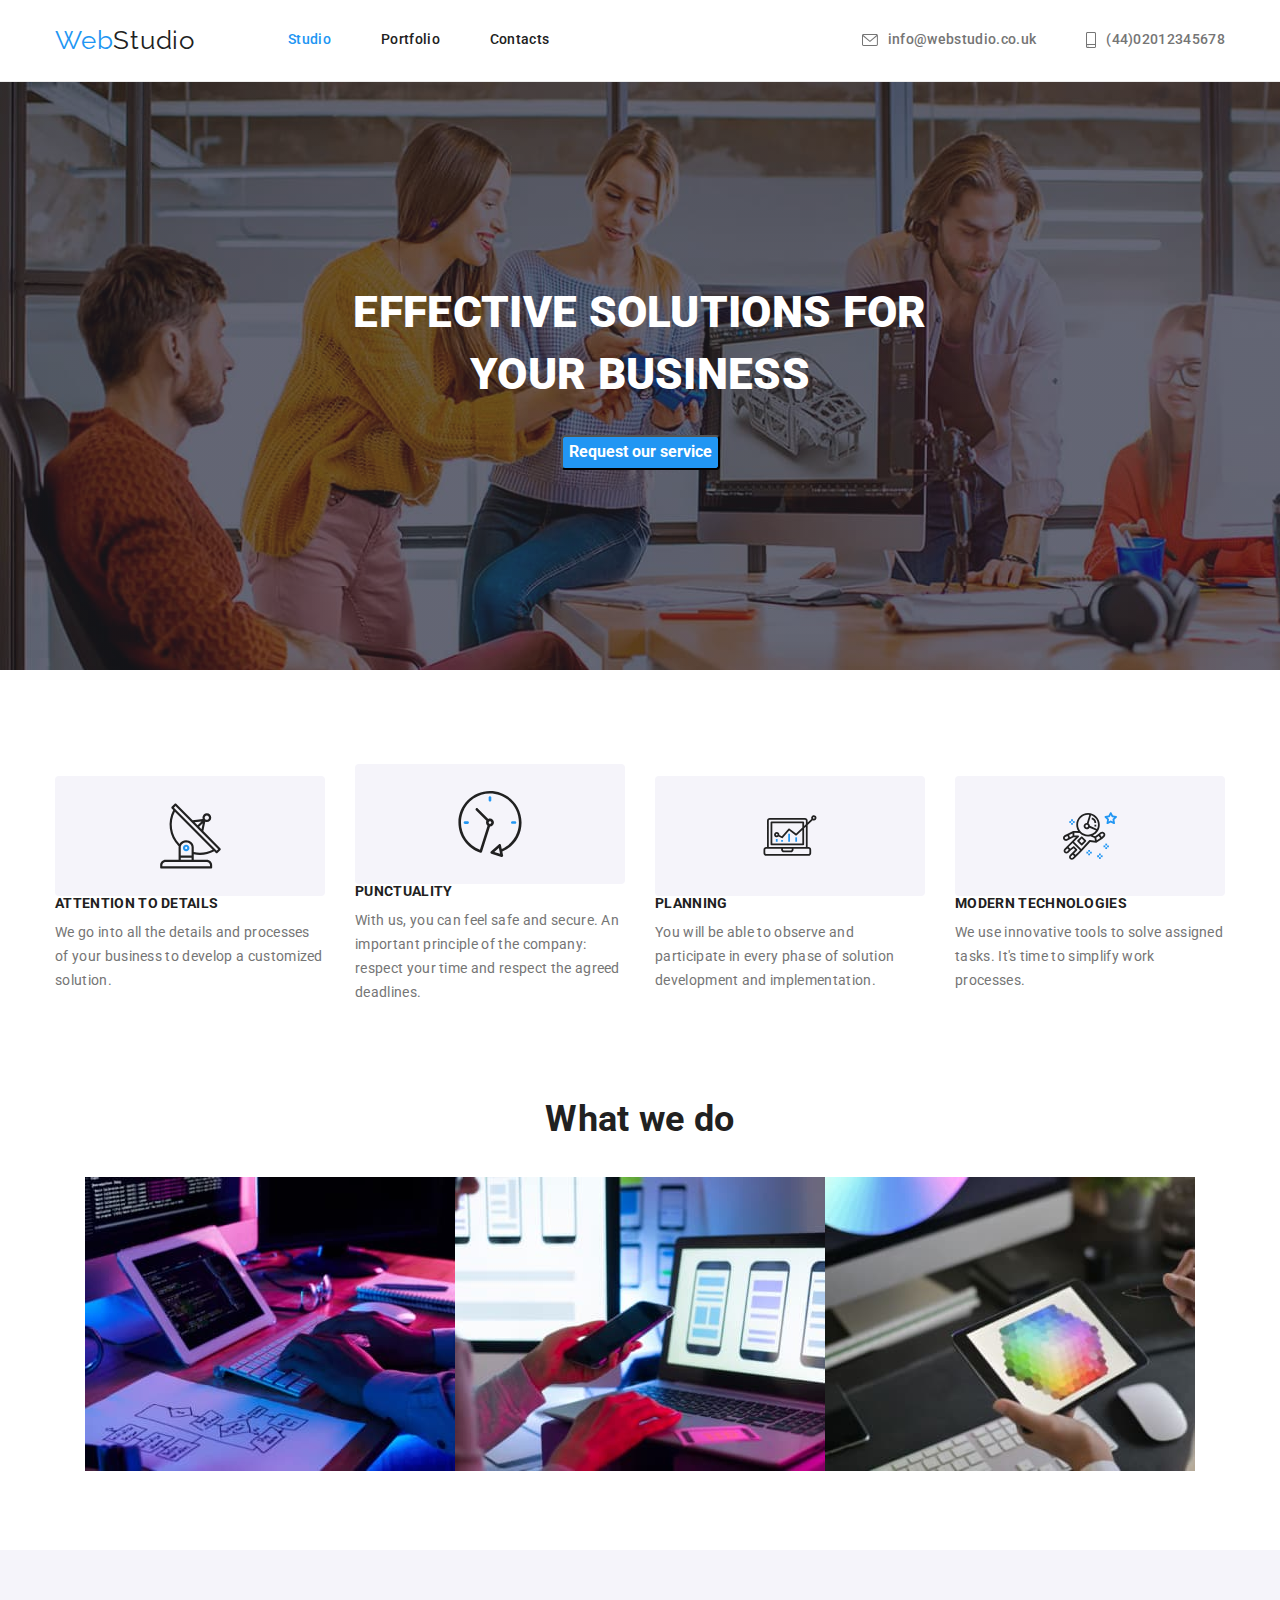
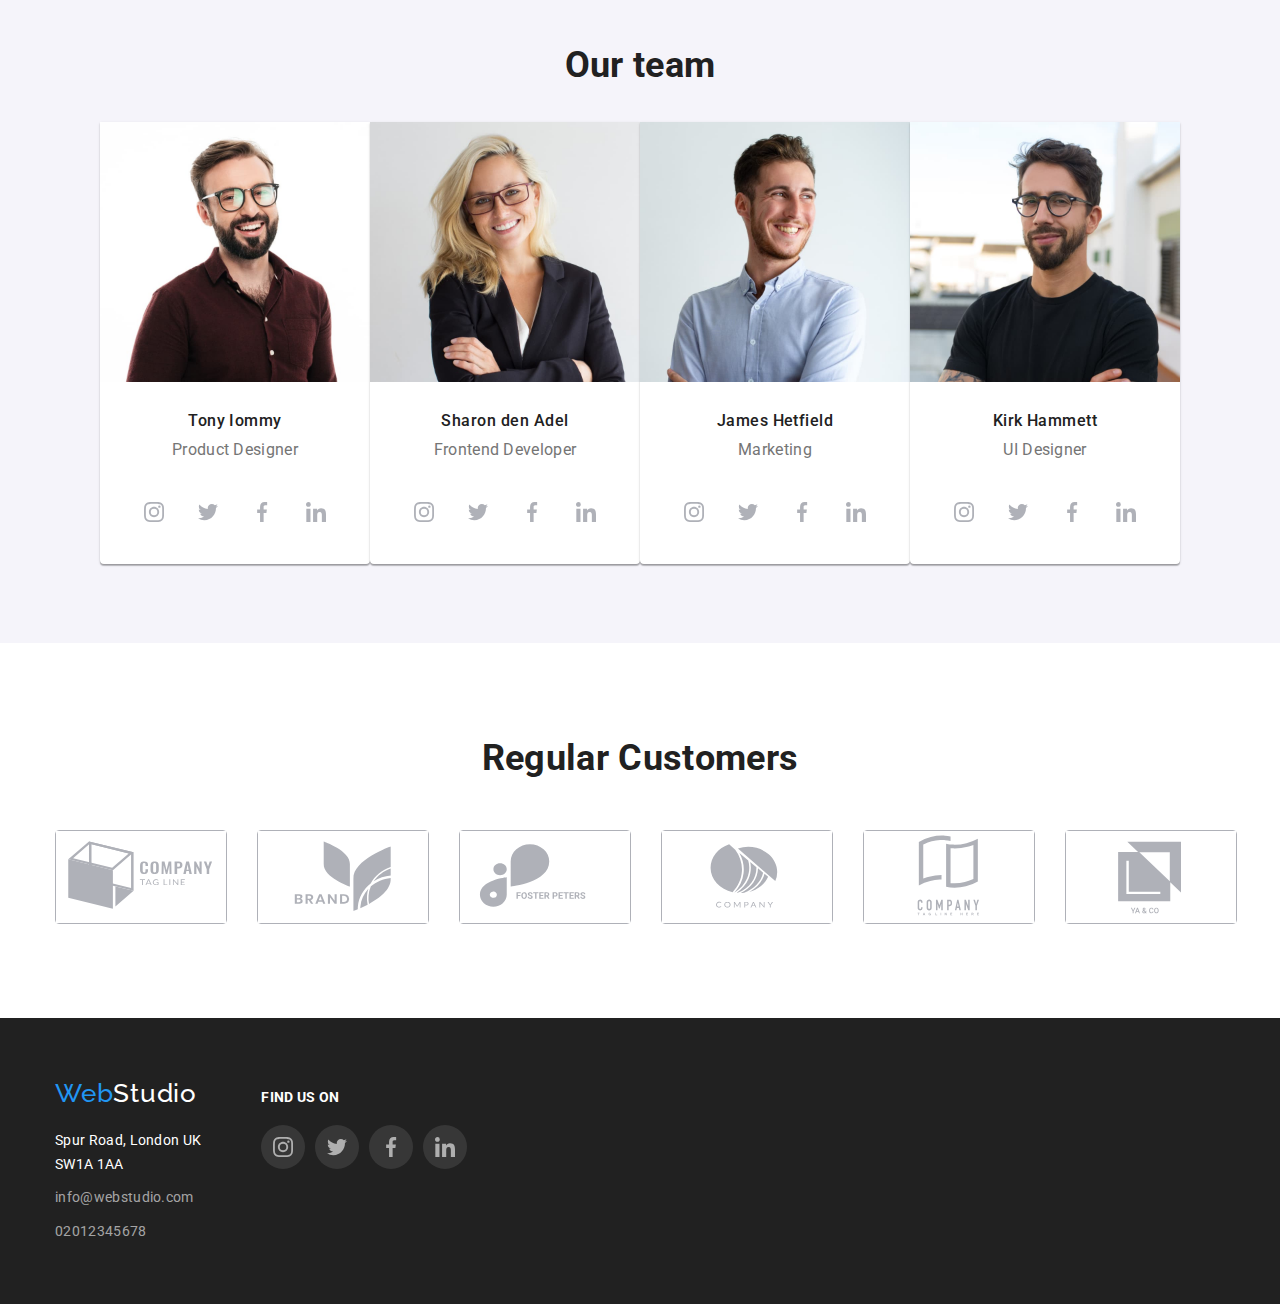
==== commit ac2376a8: "Vector graphic" ====
--- a/index.html
+++ b/index.html
@@ -37,17 +37,17 @@
         <ul class="auth-nav list">
           <li class="item">
             <a href="mailto:info@webstudio.co.uk" class="link"
+              ><svg class="socials-icon" width="16" height="12">
+                <use href="./images/icons.svg#icon-envelope"></use></svg
               >info@webstudio.co.uk</a
             >
-            <svg class="socials-icom" width="16" height="12">
-              <use href="./images/icons.svg#icon-envelope"></use>
-            </svg>
           </li>
           <li class="item">
-            <a href="tel:+4402012345678" class="link">(44)02012345678</a>
-            <svg class="socials-icon" width="10" height="16">
-              <use href="./images/icons.svg#icon-smartphone"></use>
-            </svg>
+            <a href="tel:+4402012345678" class="link">
+              <svg class="socials-icon" width="10" height="16">
+                <use href="./images/icons.svg#icon-smartphone"></use></svg
+              >(44)02012345678</a
+            >
           </li>
         </ul>
       </div>
@@ -62,9 +62,11 @@
           <h2 hidden class="visually-hidden section-title">Features</h2>
           <ul class="feature-list list">
             <li class="feature-item">
-              <svg width="65" height="70">
-                <use href="./images/icons.svg#icon-antenna"></use>
-              </svg>
+              <div class="features-block">
+                <svg width="65" height="70">
+                  <use href="./images/icons.svg#icon-antenna"></use>
+                </svg>
+              </div>
               <h3 class="section-title-targets">ATTENTION TO DETAILS</h3>
               <p class="text">
                 We go into all the details and processes of your business to
@@ -72,9 +74,12 @@
               </p>
             </li>
             <li class="feature-item">
-              <svg width="66" height="70">
-                <use href="./images/icons.svg#icon-clock"></use>
-              </svg>
+              <div class="features-block">
+                <svg width="66" height="70">
+                  <use href="./images/icons.svg#icon-clock"></use>
+                </svg>
+              </div>
+
               <h3 class="section-title-targets">PUNCTUALITY</h3>
               <p class="text">
                 With us, you can feel safe and secure. An important principle of
@@ -82,9 +87,11 @@
               </p>
             </li>
             <li class="feature-item">
-              <svg width="70" height="53">
-                <use href="./images/icons.svg#icon-diagram"></use>
-              </svg>
+              <div class="features-block">
+                <svg width="70" height="53">
+                  <use href="./images/icons.svg#icon-diagram"></use>
+                </svg>
+              </div>
               <h3 class="section-title-targets">PLANNING</h3>
               <p class="text">
                 You will be able to observe and participate in every phase of
@@ -92,9 +99,11 @@
               </p>
             </li>
             <li class="feature-item">
-              <svg width="54" height="60">
-                <use href="./images/icons.svg#icon-astronaut"></use>
-              </svg>
+              <div class="features-block">
+                <svg width="54" height="60">
+                  <use href="./images/icons.svg#icon-astronaut"></use>
+                </svg>
+              </div>
               <h3 class="section-title-targets">MODERN TECHNOLOGIES</h3>
               <p class="text">
                 We use innovative tools to solve assigned tasks. It's time to
@@ -124,7 +133,7 @@
         <div class="container">
           <h2 class="section-title">Our team</h2>
           <ul class="our-team list">
-            <li class="flex-element">
+            <li class="flex-element shadows">
               <img
                 src="./images/Tony.jpg"
                 alt="Tony Iommy"
@@ -190,7 +199,7 @@
                 </ul>
               </div>
             </li>
-            <li class="flex-element">
+            <li class="flex-element shadows">
               <img
                 src="./images/Sharon.jpg"
                 alt="Sharon den Adel"
@@ -200,9 +209,63 @@
               <div class="our-team-names">
                 <h3 class="section-title-team">Sharon den Adel</h3>
                 <p>Frontend Developer</p>
-              </div>
-            </li>
-            <li class="flex-element">
+                <ul class="socials list">
+                  <li class="socials-item">
+                    <a
+                      class="socials-link link"
+                      href="https://instagram.com"
+                      target="_blank"
+                      rel="noopener noreferrer"
+                      aria-label="instagram"
+                    >
+                      <svg class="socials-icon" width="20" height="20">
+                        <use href="./images/icons.svg#icon-instagram"></use>
+                      </svg>
+                    </a>
+                  </li>
+                  <li class="socials-item">
+                    <a
+                      class="socials-link link"
+                      href="https://twiter.com"
+                      target="_blank"
+                      rel="noopener noreferrer"
+                      aria-label="twiter"
+                    >
+                      <svg class="socials-icon" width="20" height="20">
+                        <use href="./images/icons.svg#icon-twitter"></use>
+                      </svg>
+                    </a>
+                  </li>
+                  <li class="socials-item">
+                    <a
+                      class="socials-link link"
+                      href="https://facebook.com"
+                      target="_blank"
+                      rel="noopener noreferrer"
+                      aria-label="facebook"
+                    >
+                      <svg class="socials-icon" width="20" height="20">
+                        <use href="./images/icons.svg#icon-facebook"></use>
+                      </svg>
+                    </a>
+                  </li>
+                  <li class="socials-item">
+                    <a
+                      class="socials-link link"
+                      href="https://linkedin.com"
+                      target="_blank"
+                      rel="noopener noreferrer"
+                      aria-label="linkedin"
+                    >
+                      <svg class="socials-icon" width="20" height="20">
+                        <use href="./images/icons.svg#icon-linkedin"></use>
+                      </svg>
+                    </a>
+                  </li>
+                </ul>
+              </div>
+            </li>
+            <li class="flex-element shadows">
               <img
                 src="./images/James.jpg"
                 alt="James Hetfield"
@@ -212,9 +275,63 @@
               <div class="our-team-names">
                 <h3 class="section-title-team">James Hetfield</h3>
                 <p>Marketing</p>
-              </div>
-            </li>
-            <li class="flex-element">
+                <ul class="socials list">
+                  <li class="socials-item">
+                    <a
+                      class="socials-link link"
+                      href="https://instagram.com"
+                      target="_blank"
+                      rel="noopener noreferrer"
+                      aria-label="instagram"
+                    >
+                      <svg class="socials-icon" width="20" height="20">
+                        <use href="./images/icons.svg#icon-instagram"></use>
+                      </svg>
+                    </a>
+                  </li>
+                  <li class="socials-item">
+                    <a
+                      class="socials-link link"
+                      href="https://twiter.com"
+                      target="_blank"
+                      rel="noopener noreferrer"
+                      aria-label="twiter"
+                    >
+                      <svg class="socials-icon" width="20" height="20">
+                        <use href="./images/icons.svg#icon-twitter"></use>
+                      </svg>
+                    </a>
+                  </li>
+                  <li class="socials-item">
+                    <a
+                      class="socials-link link"
+                      href="https://facebook.com"
+                      target="_blank"
+                      rel="noopener noreferrer"
+                      aria-label="facebook"
+                    >
+                      <svg class="socials-icon" width="20" height="20">
+                        <use href="./images/icons.svg#icon-facebook"></use>
+                      </svg>
+                    </a>
+                  </li>
+                  <li class="socials-item">
+                    <a
+                      class="socials-link link"
+                      href="https://linkedin.com"
+                      target="_blank"
+                      rel="noopener noreferrer"
+                      aria-label="linkedin"
+                    >
+                      <svg class="socials-icon" width="20" height="20">
+                        <use href="./images/icons.svg#icon-linkedin"></use>
+                      </svg>
+                    </a>
+                  </li>
+                </ul>
+              </div>
+            </li>
+            <li class="flex-element shadows">
               <img
                 src="./images/Kirk.jpg"
                 alt="Kirk Hammett"
@@ -224,6 +341,60 @@
               <div class="our-team-names">
                 <h3 class="section-title-team">Kirk Hammett</h3>
                 <p>UI Designer</p>
+                <ul class="socials list">
+                  <li class="socials-item">
+                    <a
+                      class="socials-link link"
+                      href="https://instagram.com"
+                      target="_blank"
+                      rel="noopener noreferrer"
+                      aria-label="instagram"
+                    >
+                      <svg class="socials-icon" width="20" height="20">
+                        <use href="./images/icons.svg#icon-instagram"></use>
+                      </svg>
+                    </a>
+                  </li>
+                  <li class="socials-item">
+                    <a
+                      class="socials-link link"
+                      href="https://twiter.com"
+                      target="_blank"
+                      rel="noopener noreferrer"
+                      aria-label="twiter"
+                    >
+                      <svg class="socials-icon" width="20" height="20">
+                        <use href="./images/icons.svg#icon-twitter"></use>
+                      </svg>
+                    </a>
+                  </li>
+                  <li class="socials-item">
+                    <a
+                      class="socials-link link"
+                      href="https://facebook.com"
+                      target="_blank"
+                      rel="noopener noreferrer"
+                      aria-label="facebook"
+                    >
+                      <svg class="socials-icon" width="20" height="20">
+                        <use href="./images/icons.svg#icon-facebook"></use>
+                      </svg>
+                    </a>
+                  </li>
+                  <li class="socials-item">
+                    <a
+                      class="socials-link link"
+                      href="https://linkedin.com"
+                      target="_blank"
+                      rel="noopener noreferrer"
+                      aria-label="linkedin"
+                    >
+                      <svg class="socials-icon" width="20" height="20">
+                        <use href="./images/icons.svg#icon-linkedin"></use>
+                      </svg>
+                    </a>
+                  </li>
+                </ul>
               </div>
             </li>
           </ul>
@@ -234,46 +405,46 @@
           <h2 class="section-title">Regular Customers</h2>
           <ul class="customers list">
             <li>
-              <button class="button-customer">
-                <svg class="button-icon">
+              <a class="button-customer">
+                <svg class="button-icon" width="170" height="92">
                   <use href="./images/icons.svg#icon-client-1"></use>
                 </svg>
-              </button>
+              </a>
             </li>
             <li>
-              <button class="button-customer">
-                <svg class="button-icon">
+              <a class="button-customer">
+                <svg class="button-icon" width="170" height="92">
                   <use href="./images/icons.svg#icon-client-2"></use>
                 </svg>
-              </button>
+              </a>
             </li>
             <li>
-              <button class="button-customer">
+              <a class="button-customer" width="170" height="92">
                 <svg class="button-icon">
                   <use href="./images/icons.svg#icon-client-3"></use>
                 </svg>
-              </button>
+              </a>
             </li>
             <li>
-              <button class="button-customer">
+              <a class="button-customer" width="170" height="92">
                 <svg class="button-icon">
                   <use href="./images/icons.svg#icon-client-4"></use>
                 </svg>
-              </button>
+              </a>
             </li>
             <li>
-              <button class="button-customer">
+              <a class="button-customer" width="170" height="92">
                 <svg class="button-icon">
                   <use href="./images/icons.svg#icon-client-5"></use>
                 </svg>
-              </button>
+              </a>
             </li>
             <li>
-              <button class="button-customer">
+              <a class="button-customer" width="170" height="92">
                 <svg class="button-icon">
                   <use href="./images/icons.svg#icon-client-6"></use>
                 </svg>
-              </button>
+              </a>
             </li>
           </ul>
         </div>
@@ -281,25 +452,85 @@
     </main>
     <footer class="footer">
       <div class="container">
-        <a href="./index.html " class="logo"
-          >Web<span class="footer-span">Studio</span></a
-        >
-        <address>
-          <p class="footer-text">
-            Spur Road, London UK <br />
-            SW1A 1AA
-          </p>
-          <ul class="list">
-            <li class="footer-link">
-              <a href="mail:info@webstudio.com" class="link"
-                >info@webstudio.com</a
+        <div>
+          <a href="./index.html " class="logo"
+            >Web<span class="footer-span">Studio</span></a
+          >
+          <address>
+            <p class="footer-text">
+              Spur Road, London UK <br />
+              SW1A 1AA
+            </p>
+            <ul class="list">
+              <li class="footer-link">
+                <a href="mail:info@webstudio.com" class="link"
+                  >info@webstudio.com</a
+                >
+              </li>
+              <li class="footer-link">
+                <a href="tel:+4402012345678" class="link">02012345678</a>
+              </li>
+            </ul>
+          </address>
+        </div>
+
+        <div>
+          <p class="find-us">find us on</p>
+          <ul class="socials list">
+            <li class="socials-item">
+              <a
+                class="footer-socials-link link"
+                href="https://instagram.com"
+                target="_blank"
+                rel="noopener noreferrer"
+                aria-label="instagram"
               >
-            </li>
-            <li class="footer-link">
-              <a href="tel:+4402012345678" class="link">02012345678</a>
+                <svg class="socials-icon" width="20" height="20">
+                  <use href="./images/icons.svg#icon-instagram"></use>
+                </svg>
+              </a>
+            </li>
+            <li class="socials-item">
+              <a
+                class="footer-socials-link link"
+                href="https://twiter.com"
+                target="_blank"
+                rel="noopener noreferrer"
+                aria-label="twiter"
+              >
+                <svg class="socials-icon" width="20" height="20">
+                  <use href="./images/icons.svg#icon-twitter"></use>
+                </svg>
+              </a>
+            </li>
+            <li class="socials-item">
+              <a
+                class="footer-socials-link link"
+                href="https://facebook.com"
+                target="_blank"
+                rel="noopener noreferrer"
+                aria-label="facebook"
+              >
+                <svg class="socials-icon" width="20" height="20">
+                  <use href="./images/icons.svg#icon-facebook"></use>
+                </svg>
+              </a>
+            </li>
+            <li class="socials-item">
+              <a
+                class="footer-socials-link link"
+                href="https://linkedin.com"
+                target="_blank"
+                rel="noopener noreferrer"
+                aria-label="linkedin"
+              >
+                <svg class="socials-icon" width="20" height="20">
+                  <use href="./images/icons.svg#icon-linkedin"></use>
+                </svg>
+              </a>
             </li>
           </ul>
-        </address>
+        </div>
       </div>
     </footer>
   </body>
--- a/css/styles.css
+++ b/css/styles.css
@@ -10,6 +10,9 @@
 --section-title-colot: #212121;
 --accent-color: #2196F3;
 --accent-white-color: #FFFFFF;
+
+--items: 1;
+--indent: 30px;
 }
 body {
     background-color: var(--accent-white-color);
@@ -105,8 +108,12 @@
 }
 
 .link {
+    display: flex;
+    align-items: center;
+    gap: 10px;
     text-decoration: none;
     color: currentColor;
+
 }
 
 .site-nav .item:not(:last-child) {
@@ -154,21 +161,6 @@
     color: var(--accent-color);
 }
 
-.email::before {
-    content: "";
-    width: 16px;
-    height: 12px;
-    margin-right: 10px;
-    background-image: url(../images/envelope\ \(hover\).svg);
-}
-
-.phone::before {
-    content: "";
-    width: 10px;
-    height: 16px;
-    margin-right: 10px;
-    background-image: url(../images/Vector.svg);
-}
 .contacts-link {
     display: flex;
     align-items: baseline;
@@ -242,21 +234,17 @@
 .feature-list {
     display: flex;
     align-items: center;
-    gap: 30px;
-}
-.feature-item {
+    padding: 0px;
+    gap: 30px; 
+}
+.features-block {
+    display: flex;
+    align-items: center;
+    justify-content: center;
     width: 270px;
-}
-.feature-item::before {
-    display: block;
-    content: "";
     height: 120px;
+    background: #F5F4FA;
     border-radius: 4px;
-    margin-bottom: 30px;
-    background: #F5F4FA;
-    background-size: contain;
-    background-repeat: no-repeat;
-    background-position: center;
 }
 .section-what-we-do {
     padding-bottom: 94px;
@@ -270,16 +258,15 @@
     display: flex;
     justify-content: center;
     margin: -15px;
-    
 }
 .our-team-names {
     padding-top: 30px;
     padding-bottom: 30px;
     text-align: center;
-    
 }
 .our-team-names p {
     margin-bottom: 30px;
+    
 }
 .socials {
     display: flex;
@@ -303,6 +290,11 @@
 }
 .socials-icon {
     fill: currentColor;
+}
+.shadows {
+    background: var(--accent-white-color) ;
+    box-shadow: 0px 1px 3px rgba(0, 0, 0, 0.12), 0px 1px 1px rgba(0, 0, 0, 0.14), 0px 2px 1px rgba(0, 0, 0, 0.2);
+    border-radius: 0px 0px 4px 4px;
 }
 .button {
     border-radius: 4px;
@@ -349,7 +341,10 @@
     border-radius: 4px; 
     gap: 30px;
 }
-.button-customers {
+.button-customer {
+    display: flex;
+    align-items: center;
+    justify-content: center;
     padding: 0px;
     border: 1px solid #AFB1B8;
     border-radius: 4px;
@@ -410,27 +405,25 @@
 .portfolio-nav .list {
     margin-bottom: 50px;
 }
-.portfolio-works {
-    display: flex;
-    flex-wrap: wrap;
-}
+
 .portfolio-text {
     padding: 20px 26px;
     border-right: 1px solid #EEEEEE;
     border-bottom: 1px solid #EEEEEE;
     border-left: 1px solid #EEEEEE;
 }
-.flex-element {
-   margin: 15px;
-   border-right: 1px solid #EEEEEE;
-   border-bottom: 1px solid #EEEEEE;
-   border-left: 1px solid #EEEEEE;
-   background-color: var(--accent-white-color);
-}
 .portfolio-works {
-    margin: -15px;
-}
-
+    --items: 3;
+}
+.card-set {    
+    display: flex;
+    flex-wrap: wrap;
+    gap: var(--indent);
+}
+.card-set-items {
+   flex-basis: calc(100% - var(--indent) * (var(--items) - 1)) / var(--items);
+ }
+ 
 .footer {
    padding-top: 60px;
    padding-bottom: 60px;
@@ -444,6 +437,11 @@
     display: block;
     margin-bottom: 20px;
 }
+.footer > .container {
+    display: flex;
+    align-items: baseline;
+    gap: 60px;
+}
 .footer .link {
     color: rgba(255, 255, 255, 0.6);;
     text-decoration: none;
@@ -474,4 +472,28 @@
 }
 .footer-link:not(:last-child) {
 margin-bottom: 10px;
+}
+.find-us {
+    padding-bottom: 20px;
+    font-weight: 700;
+    font-size: 14px;
+    line-height: 16px;
+    text-transform: uppercase;
+    color: var(--accent-white-color);
+}
+.footer-socials-link {
+    display: flex;
+    align-items: center;
+    justify-content: center;
+    width: 44px;
+    height: 44px;
+    color:var(--accent-white-color);
+    background-color: rgba(255, 255, 255, 0.1);
+    border-radius: 50%;
+}
+
+.footer-socials-link:hover,
+.footer-socials-link:focus {
+    color: var(--accent-white-color);
+    background-color: var(--accent-color);
 }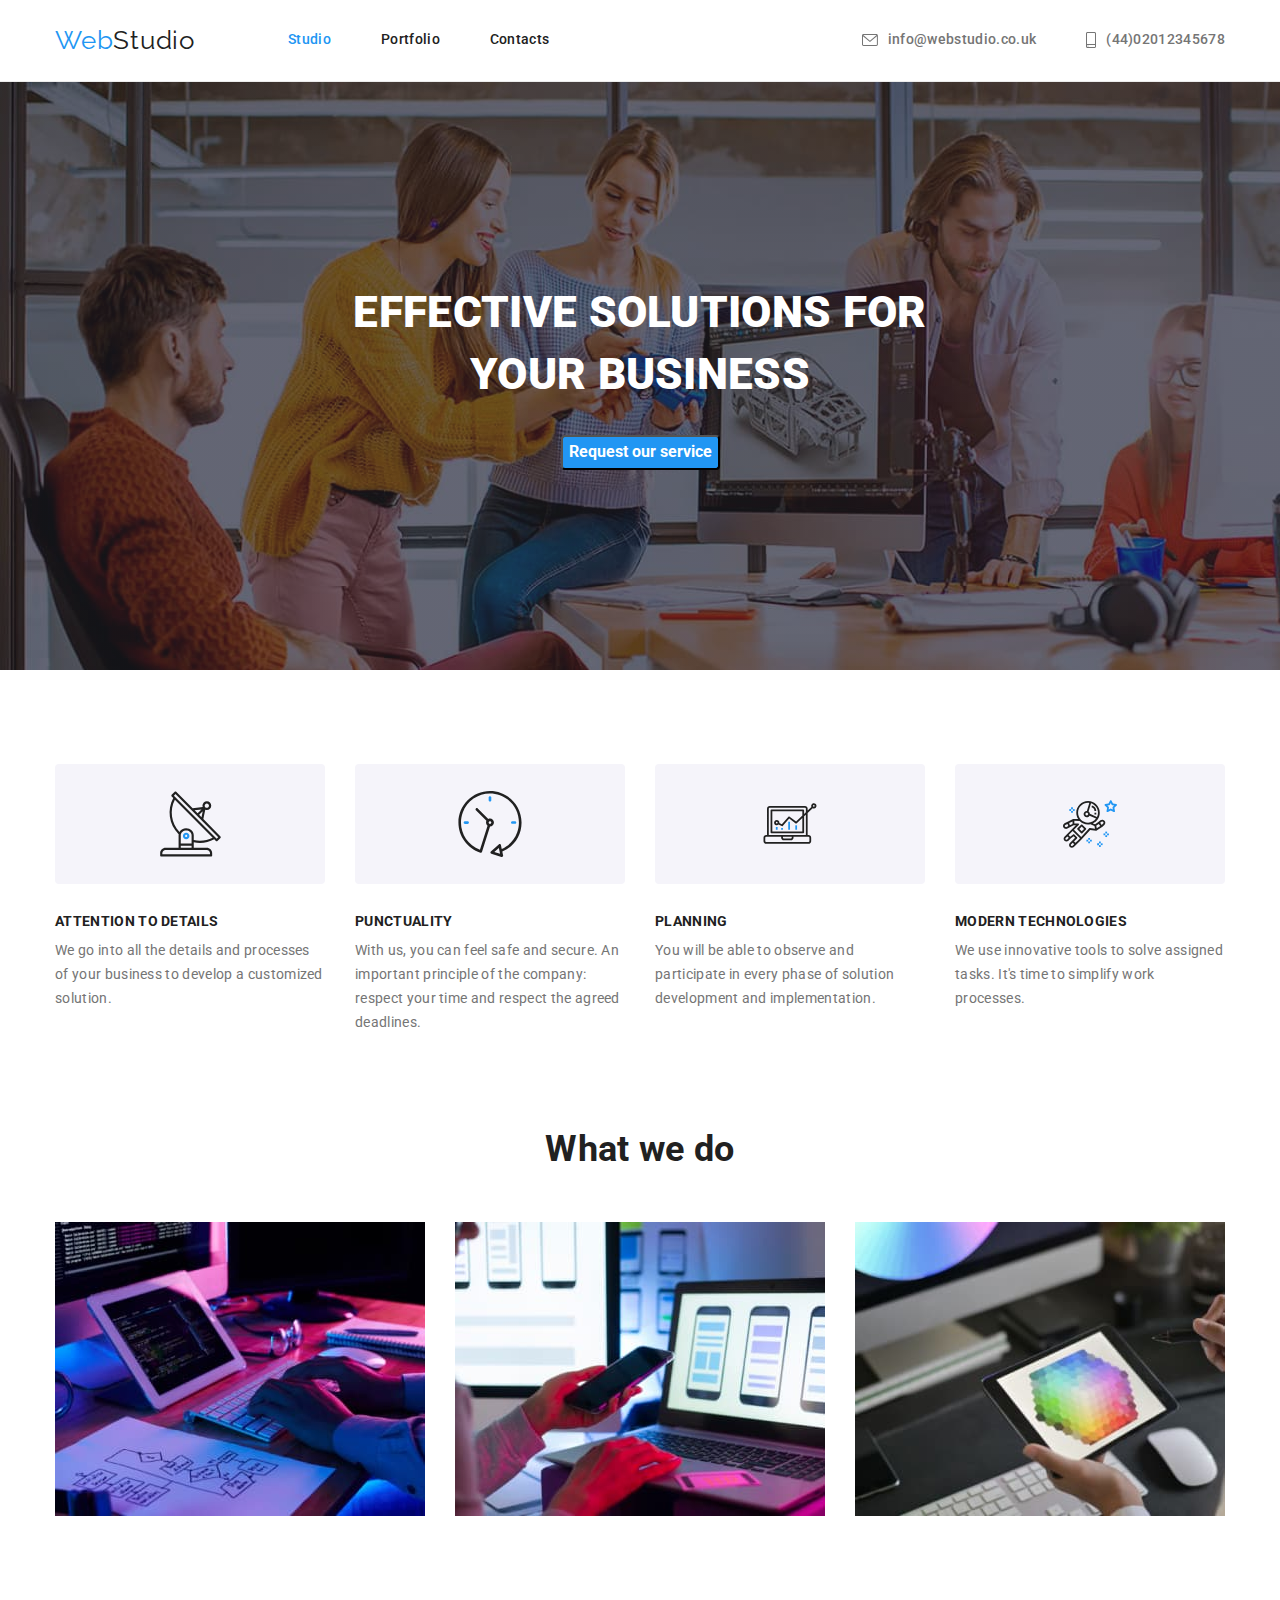
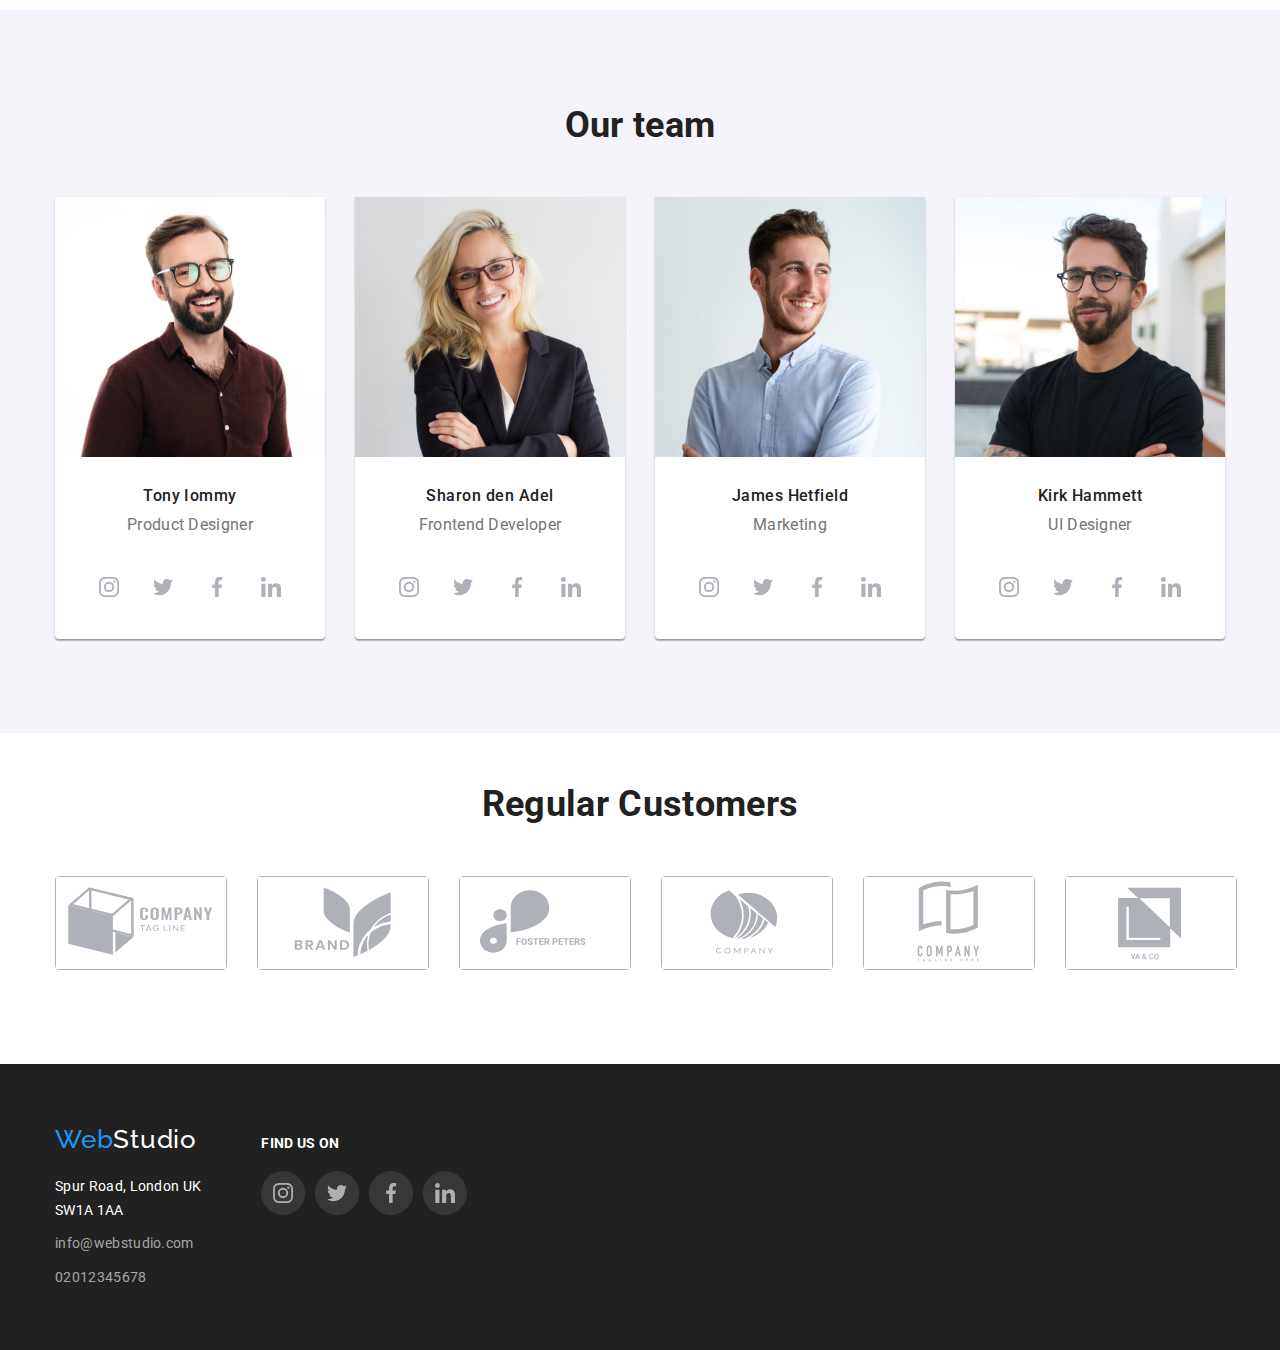
==== commit 7ff46c3d: "updates" ====
--- a/index.html
+++ b/index.html
@@ -405,42 +405,42 @@
           <h2 class="section-title">Regular Customers</h2>
           <ul class="customers list">
             <li>
-              <a class="button-customer">
+              <a href="" class="button-customer">
                 <svg class="button-icon" width="170" height="92">
                   <use href="./images/icons.svg#icon-client-1"></use>
                 </svg>
               </a>
             </li>
             <li>
-              <a class="button-customer">
+              <a href="" class="button-customer">
                 <svg class="button-icon" width="170" height="92">
                   <use href="./images/icons.svg#icon-client-2"></use>
                 </svg>
               </a>
             </li>
             <li>
-              <a class="button-customer" width="170" height="92">
+              <a href="" class="button-customer" width="170" height="92">
                 <svg class="button-icon">
                   <use href="./images/icons.svg#icon-client-3"></use>
                 </svg>
               </a>
             </li>
             <li>
-              <a class="button-customer" width="170" height="92">
+              <a href="" class="button-customer" width="170" height="92">
                 <svg class="button-icon">
                   <use href="./images/icons.svg#icon-client-4"></use>
                 </svg>
               </a>
             </li>
             <li>
-              <a class="button-customer" width="170" height="92">
+              <a href="" class="button-customer" width="170" height="92">
                 <svg class="button-icon">
                   <use href="./images/icons.svg#icon-client-5"></use>
                 </svg>
               </a>
             </li>
             <li>
-              <a class="button-customer" width="170" height="92">
+              <a href="" class="button-customer" width="170" height="92">
                 <svg class="button-icon">
                   <use href="./images/icons.svg#icon-client-6"></use>
                 </svg>
@@ -485,7 +485,7 @@
                 rel="noopener noreferrer"
                 aria-label="instagram"
               >
-                <svg class="socials-icon" width="20" height="20">
+                <svg class="footer-socials-icon" width="20" height="20">
                   <use href="./images/icons.svg#icon-instagram"></use>
                 </svg>
               </a>
@@ -498,7 +498,7 @@
                 rel="noopener noreferrer"
                 aria-label="twiter"
               >
-                <svg class="socials-icon" width="20" height="20">
+                <svg class="footer-socials-icon" width="20" height="20">
                   <use href="./images/icons.svg#icon-twitter"></use>
                 </svg>
               </a>
@@ -511,7 +511,7 @@
                 rel="noopener noreferrer"
                 aria-label="facebook"
               >
-                <svg class="socials-icon" width="20" height="20">
+                <svg class="footer-socials-icon" width="20" height="20">
                   <use href="./images/icons.svg#icon-facebook"></use>
                 </svg>
               </a>
@@ -524,7 +524,7 @@
                 rel="noopener noreferrer"
                 aria-label="linkedin"
               >
-                <svg class="socials-icon" width="20" height="20">
+                <svg class="footer-socials-icon" width="20" height="20">
                   <use href="./images/icons.svg#icon-linkedin"></use>
                 </svg>
               </a>
--- a/css/styles.css
+++ b/css/styles.css
@@ -168,6 +168,9 @@
 }
 /*Hero*/
 .hero {
+    max-width: 1600px;
+    margin-left: auto;
+    margin-right: auto;
     padding-top: 200px;
     padding-bottom: 200px;
 
@@ -175,7 +178,7 @@
     color: var(--accent-white-color);
     background-color: var(--section-title-colot);
     text-align: center;
-
+    background-repeat: no-repeat;
     background-image: linear-gradient(rgba(47, 48, 58, 0.4),
             rgba(47, 48, 58, 0.4)),
         url("../images/hero-bg.jpg");
@@ -231,9 +234,11 @@
     padding-bottom: 94px;
     background: #F5F4FA;
 }
+.feature-item { 
+    width: 270px;
+}
 .feature-list {
     display: flex;
-    align-items: center;
     padding: 0px;
     gap: 30px; 
 }
@@ -241,8 +246,8 @@
     display: flex;
     align-items: center;
     justify-content: center;
-    width: 270px;
     height: 120px;
+    margin-bottom: 30px;
     background: #F5F4FA;
     border-radius: 4px;
 }
@@ -252,12 +257,12 @@
 .what-we-do {
     display: flex;
     justify-content: center;
-    margin: -15px;
+    gap: 30px;
 }
 .our-team {
     display: flex;
     justify-content: center;
-    margin: -15px;
+    gap: 30px;
 }
 .our-team-names {
     padding-top: 30px;
@@ -333,12 +338,11 @@
     margin-right: 8px;
 }
 .section-customers {
-    margin-top: 94px;
+    padding-top: 50px;
     padding-bottom: 94px;
 }
 .customers {
-    display: flex; 
-    border-radius: 4px; 
+    display: flex;  
     gap: 30px;
 }
 .button-customer {
@@ -474,7 +478,7 @@
 margin-bottom: 10px;
 }
 .find-us {
-    padding-bottom: 20px;
+    margin-bottom: 20px;
     font-weight: 700;
     font-size: 14px;
     line-height: 16px;
@@ -496,4 +500,7 @@
 .footer-socials-link:focus {
     color: var(--accent-white-color);
     background-color: var(--accent-color);
+}
+.footer-socials-icon {
+     fill: currentColor;
 }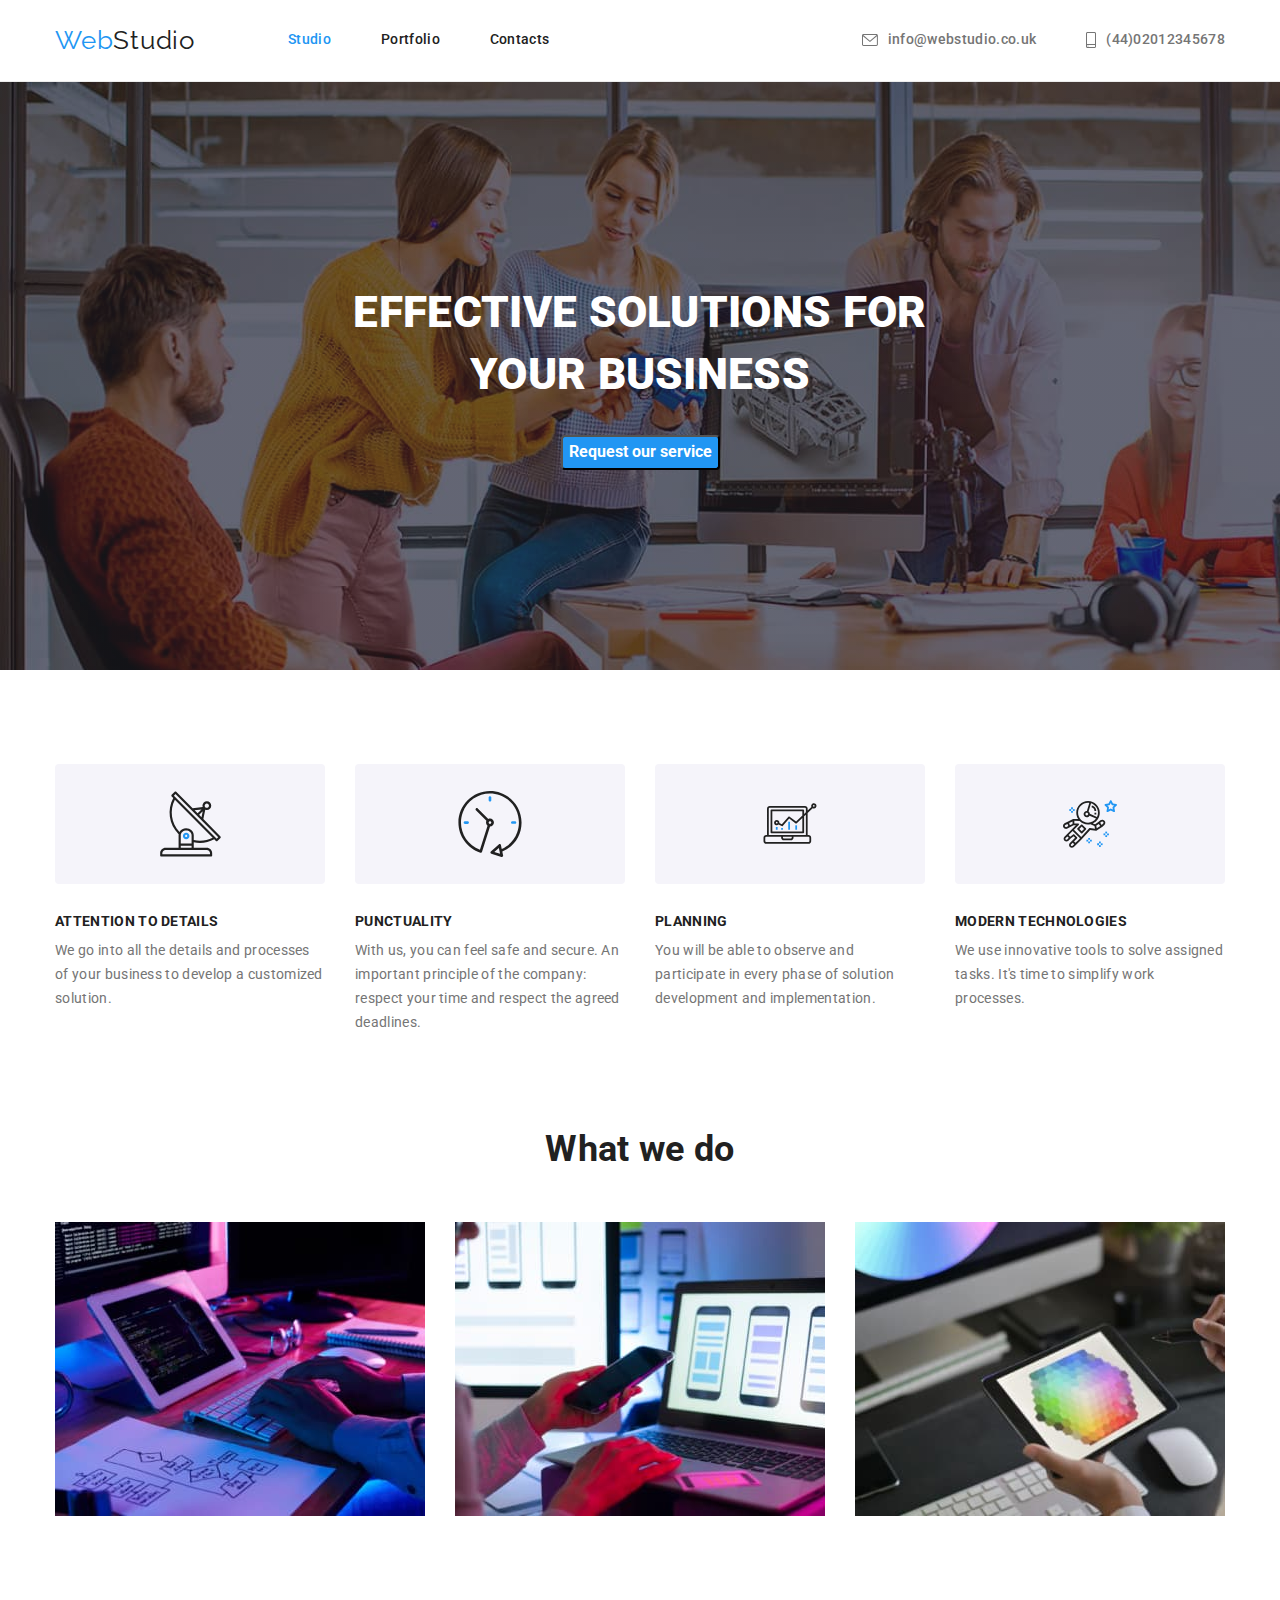
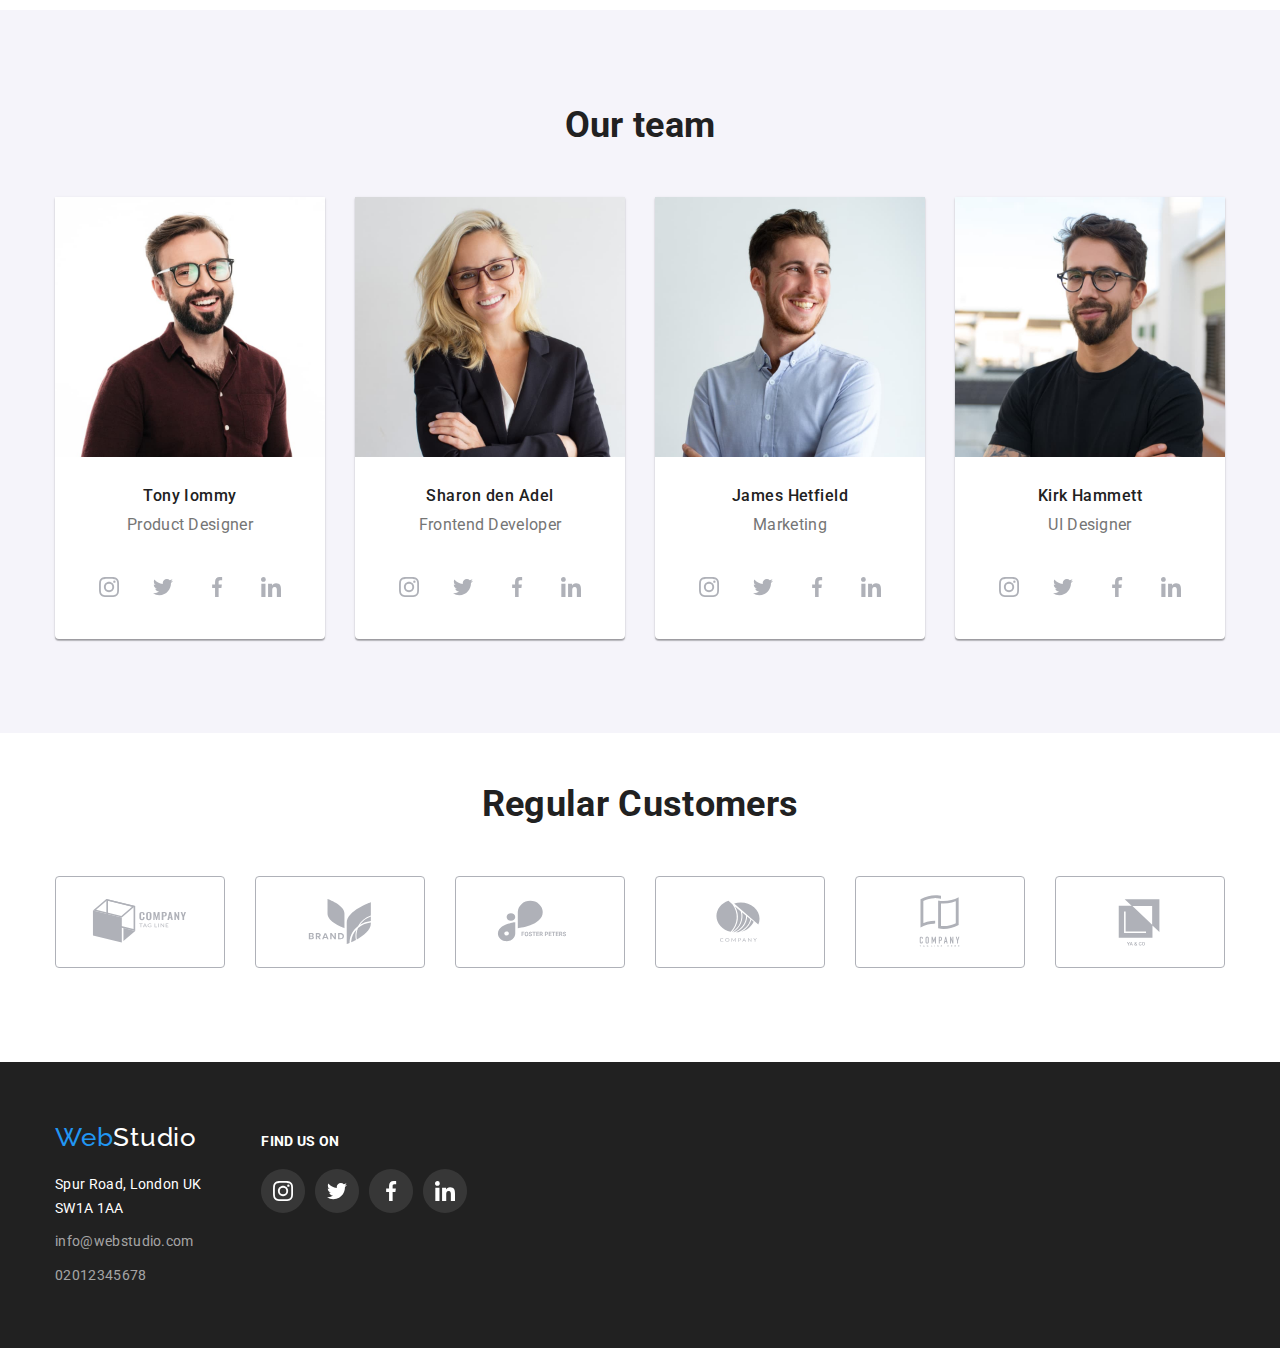
==== commit 0e7d38b1: "link hover update" ====
--- a/index.html
+++ b/index.html
@@ -406,41 +406,41 @@
           <ul class="customers list">
             <li>
               <a href="" class="button-customer">
-                <svg class="button-icon" width="170" height="92">
+                <svg class="button-icon" width="106" height="60">
                   <use href="./images/icons.svg#icon-client-1"></use>
                 </svg>
               </a>
             </li>
             <li>
               <a href="" class="button-customer">
-                <svg class="button-icon" width="170" height="92">
+                <svg class="button-icon" width="106" height="60">
                   <use href="./images/icons.svg#icon-client-2"></use>
                 </svg>
               </a>
             </li>
             <li>
-              <a href="" class="button-customer" width="170" height="92">
+              <a href="" class="button-customer" width="106" height="60">
                 <svg class="button-icon">
                   <use href="./images/icons.svg#icon-client-3"></use>
                 </svg>
               </a>
             </li>
             <li>
-              <a href="" class="button-customer" width="170" height="92">
+              <a href="" class="button-customer" width="106" height="60">
                 <svg class="button-icon">
                   <use href="./images/icons.svg#icon-client-4"></use>
                 </svg>
               </a>
             </li>
             <li>
-              <a href="" class="button-customer" width="170" height="92">
+              <a href="" class="button-customer" width="106" height="60">
                 <svg class="button-icon">
                   <use href="./images/icons.svg#icon-client-5"></use>
                 </svg>
               </a>
             </li>
             <li>
-              <a href="" class="button-customer" width="170" height="92">
+              <a href="" class="button-customer" width="106" height="60">
                 <svg class="button-icon">
                   <use href="./images/icons.svg#icon-client-6"></use>
                 </svg>
--- a/css/styles.css
+++ b/css/styles.css
@@ -349,19 +349,25 @@
     display: flex;
     align-items: center;
     justify-content: center;
+    width: 170px;
+    height: 92px;
     padding: 0px;
     border: 1px solid #AFB1B8;
     border-radius: 4px;
 }
 .button-icon {
-    width: 170px;
-    height: 92px;
+    width: 106px;
+    height: 60px;
     fill: #AFB1B8;
     background-color: var(--accent-white-color);
 }
 .button-icon:hover,
 .button-icon:focus {
     fill: var(--accent-color);
+}
+.button-customer:hover,
+.button-customer:focus {
+    border: 1px solid var(--accent-color);
 }
 
 .section-works {
@@ -502,5 +508,5 @@
     background-color: var(--accent-color);
 }
 .footer-socials-icon {
-     fill: currentColor;
+     fill: var(--accent-white-color);
 }